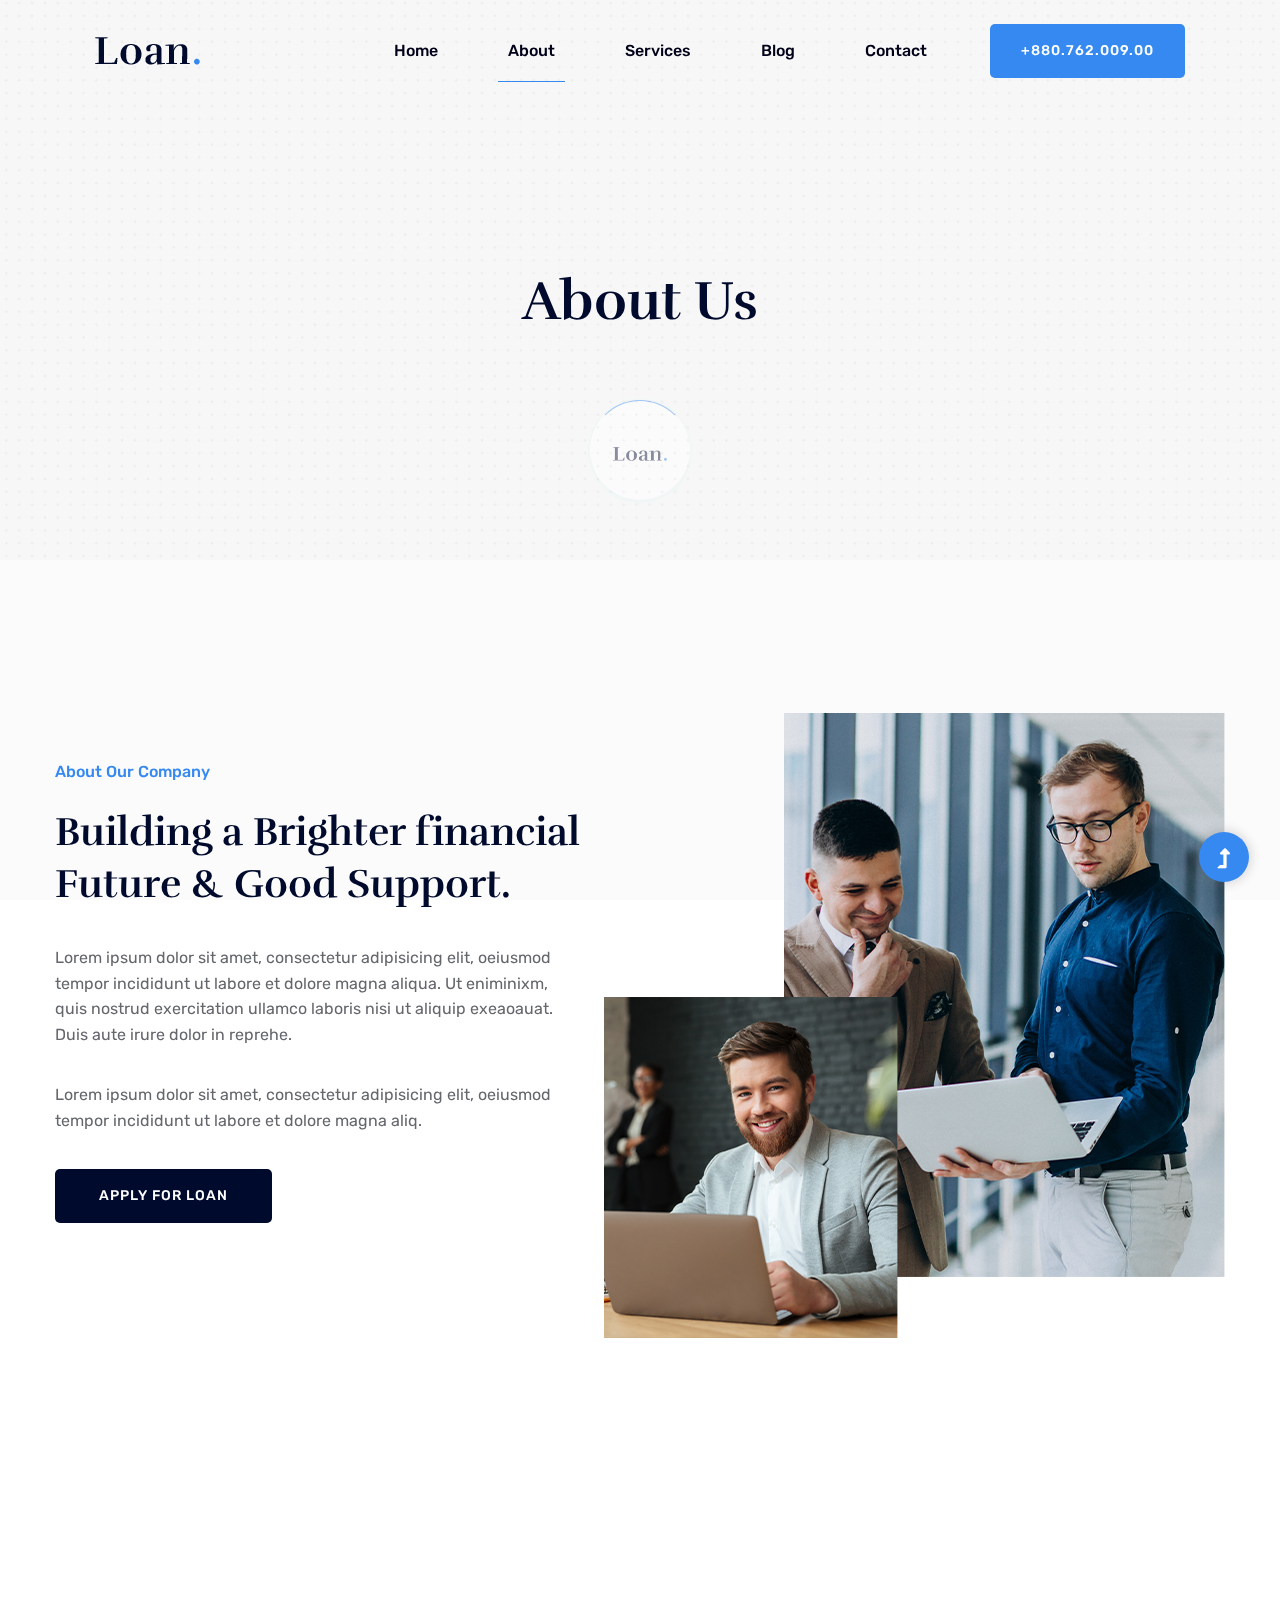
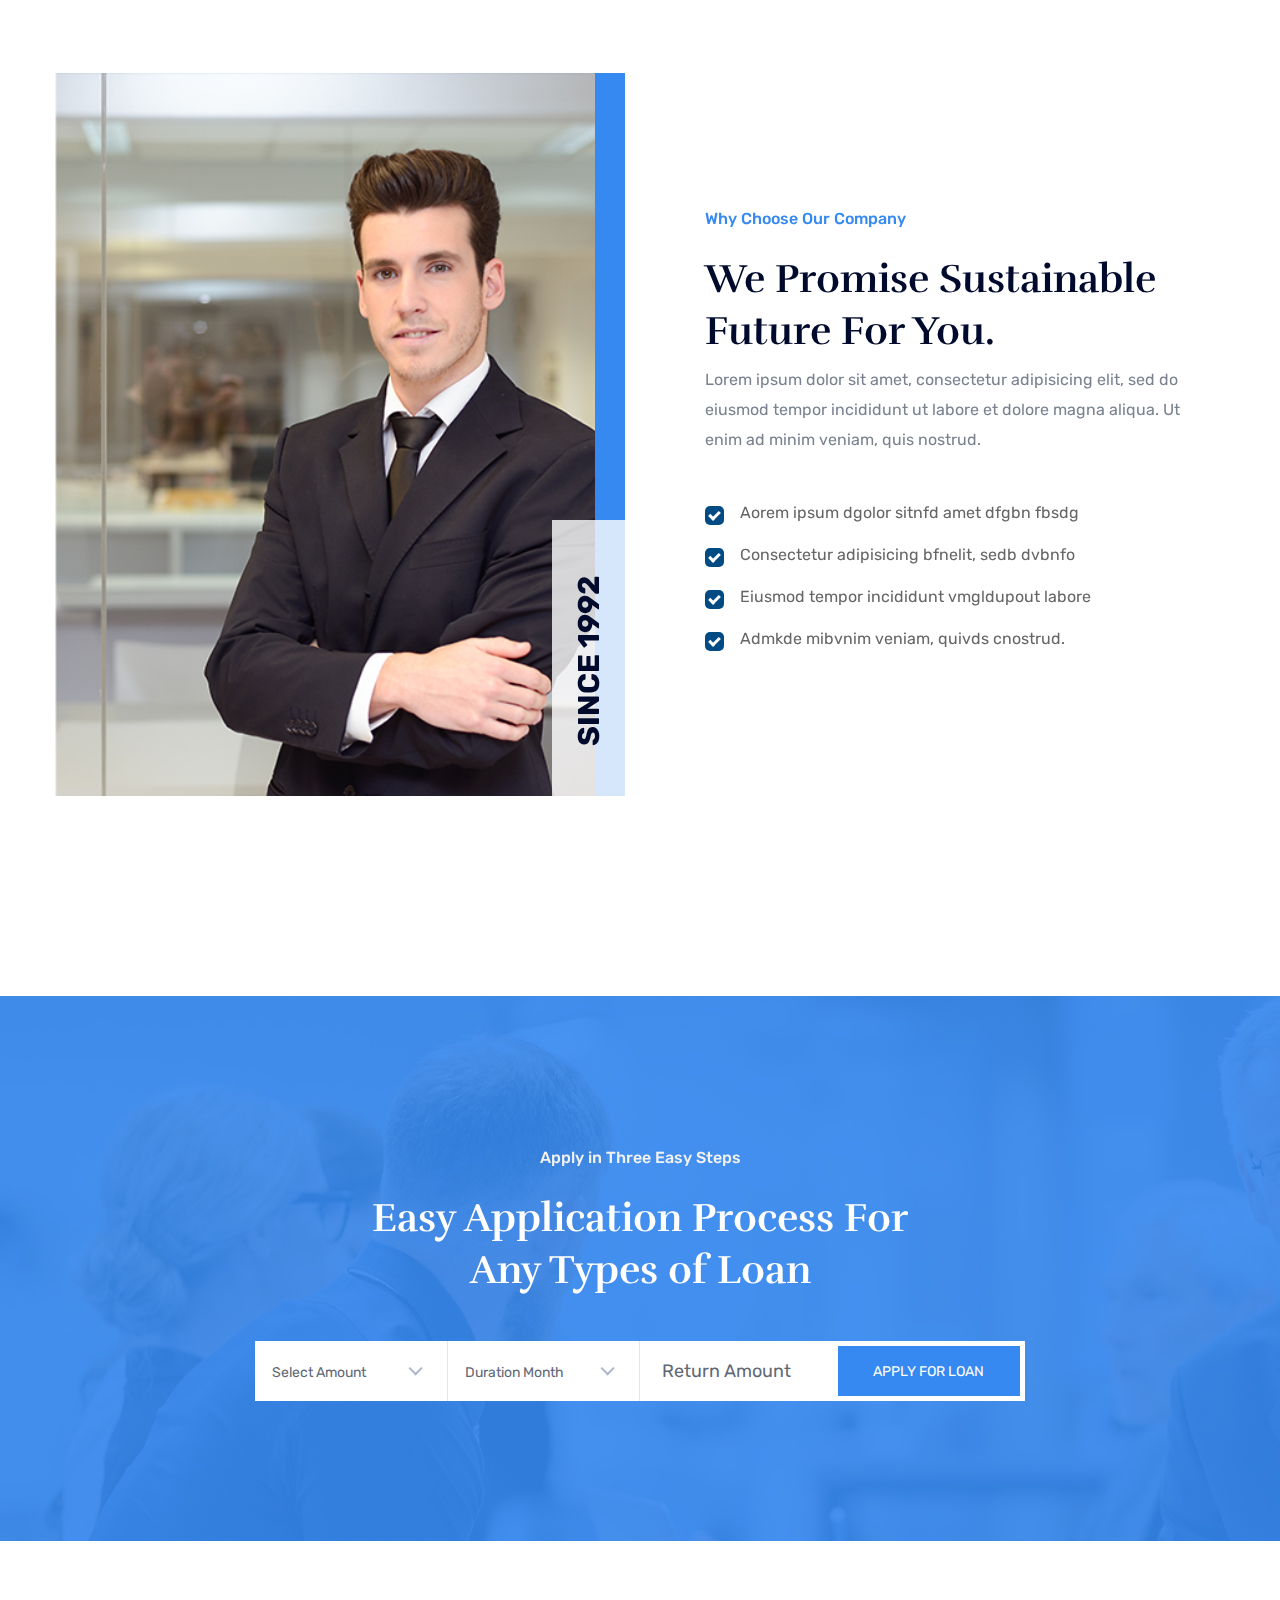
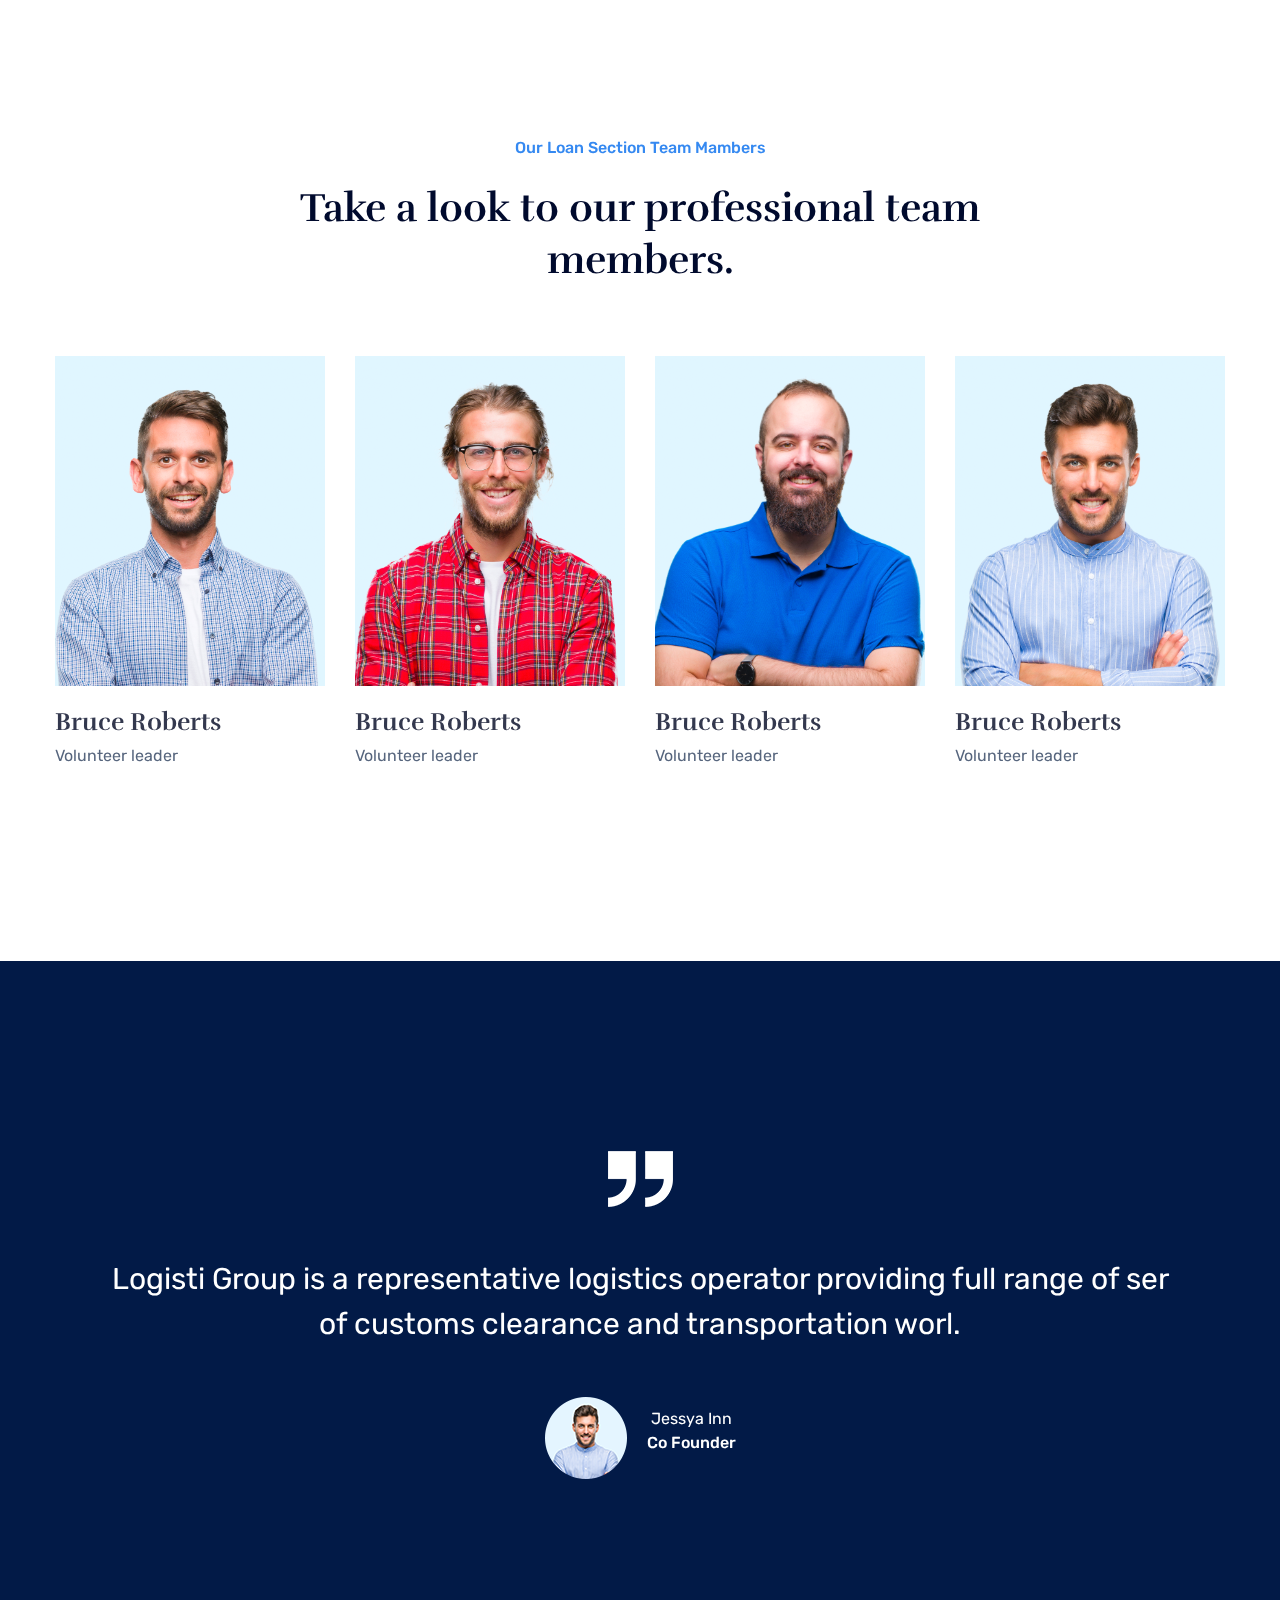
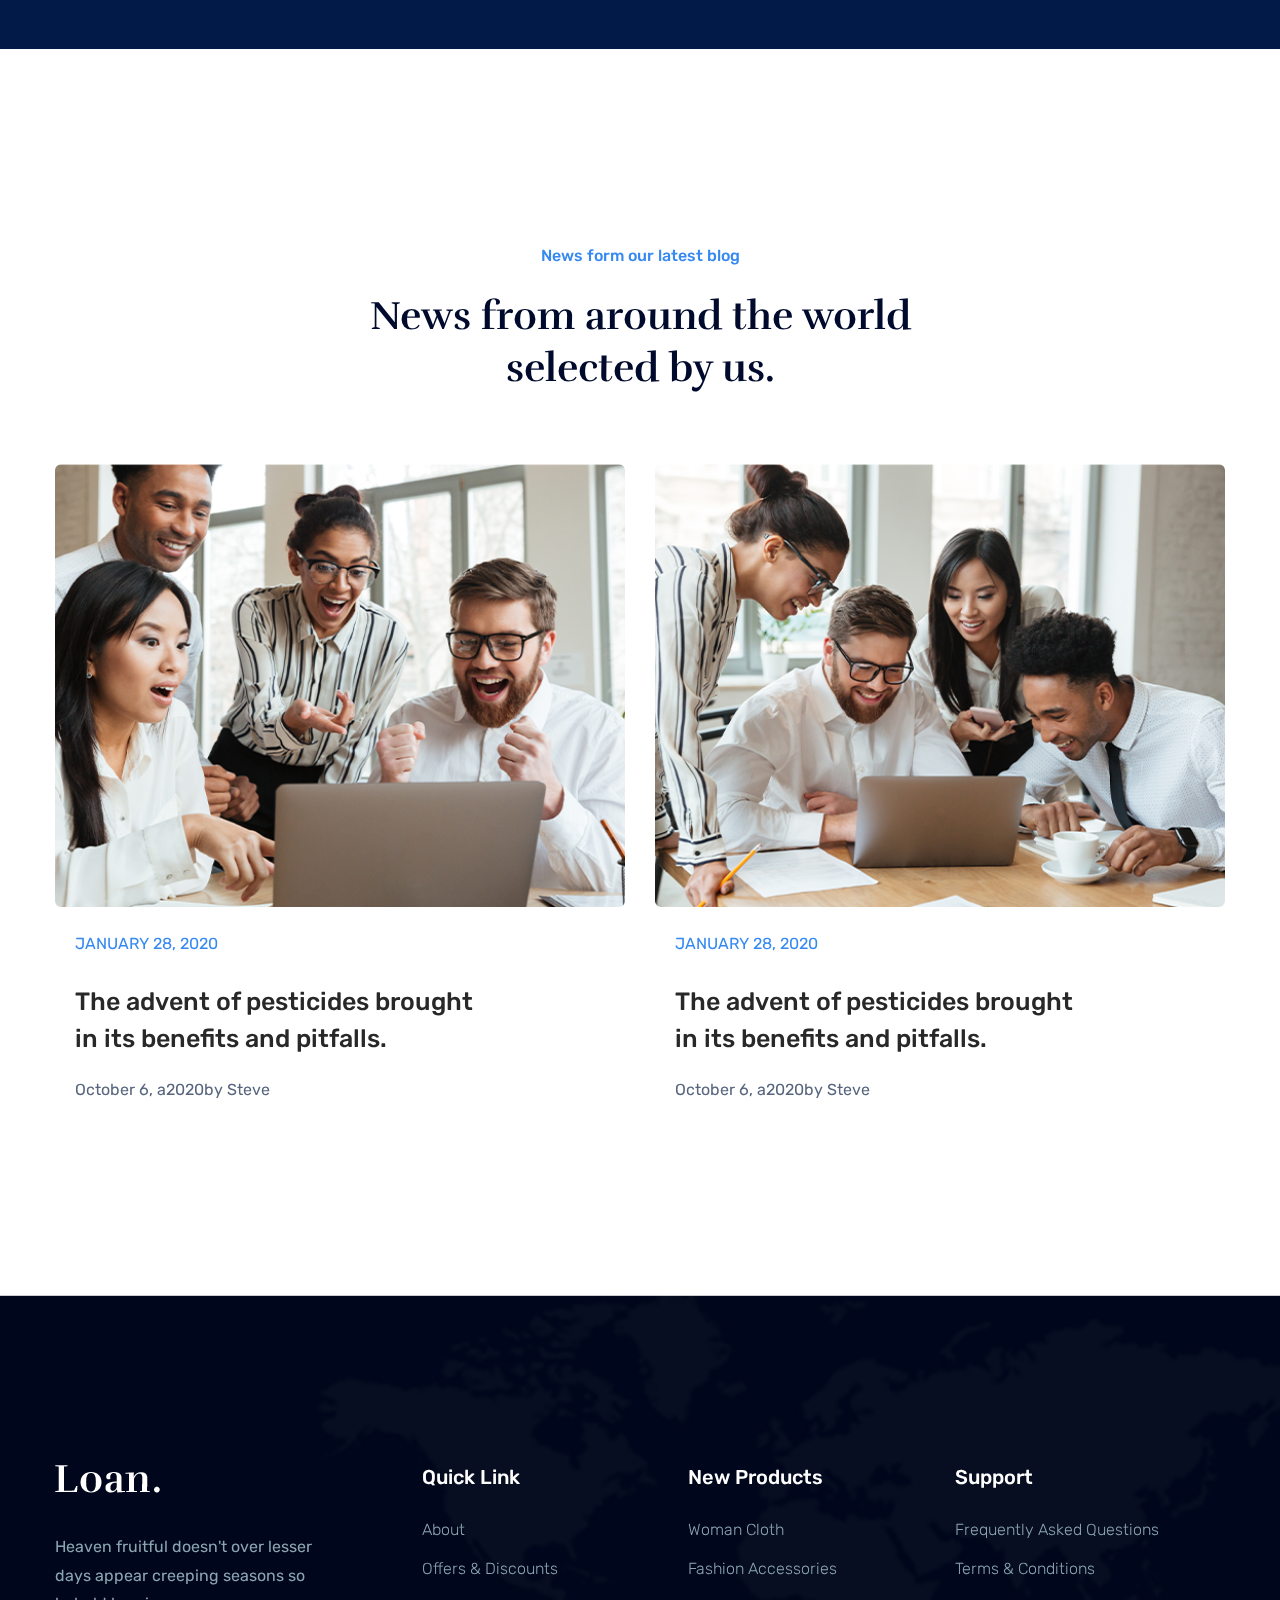
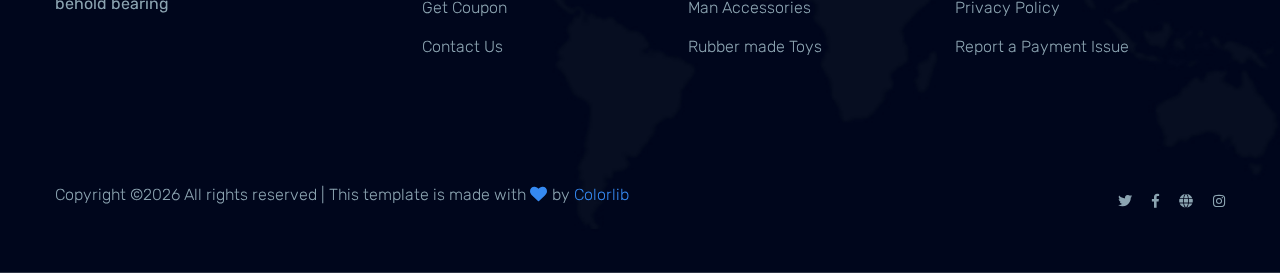
==== about.html @ 769e42bc "home page" ====
<!doctype html>
<html class="no-js" lang="zxx">
    
<!-- Mirrored from themewagon.github.io/loan/about.html by HTTrack Website Copier/3.x [XR&CO'2014], Fri, 01 Mar 2024 08:37:16 GMT -->
<!-- Added by HTTrack --><meta http-equiv="content-type" content="text/html;charset=utf-8" /><!-- /Added by HTTrack -->
<head>
        <meta charset="utf-8">
        <meta http-equiv="x-ua-compatible" content="ie=edge">
        <title>Finance HTML-5 Template </title>
        <meta name="description" content="">
        <meta name="viewport" content="width=device-width, initial-scale=1">
        <link rel="manifest" href="site.html">
		<link rel="shortcut icon" type="image/x-icon" href="assets/img/favicon.ico">

		<!-- CSS here -->
            <link rel="stylesheet" href="assets/css/bootstrap.min.css">
            <link rel="stylesheet" href="assets/css/owl.carousel.min.css">
            <link rel="stylesheet" href="assets/css/slicknav.css">
            <link rel="stylesheet" href="assets/css/flaticon.css">
            <link rel="stylesheet" href="assets/css/animate.min.css">
            <link rel="stylesheet" href="assets/css/magnific-popup.css">
            <link rel="stylesheet" href="assets/css/fontawesome-all.min.css">
            <link rel="stylesheet" href="assets/css/themify-icons.css">
            <link rel="stylesheet" href="assets/css/slick.css">
            <link rel="stylesheet" href="assets/css/nice-select.css">
            <link rel="stylesheet" href="assets/css/style.css">
   </head>

   <body>
    <!-- Preloader Start -->
    <div id="preloader-active">
        <div class="preloader d-flex align-items-center justify-content-center">
            <div class="preloader-inner position-relative">
                <div class="preloader-circle"></div>
                <div class="preloader-img pere-text">
                    <img src="assets/img/logo/logo.png" alt="">
                </div>
            </div>
        </div>
    </div>
    <!-- Preloader Start -->
    <!-- Header Start -->
    <div class="header-area header-transparent">
            <div class="main-header  header-sticky">
                <div class="container-fluid">
                    <div class="row align-items-center">
                        <!-- Logo -->
                        <div class="col-xl-2 col-lg-2 col-md-1">
                            <div class="logo">
                                <a href="index.html"><img src="assets/img/logo/logo.png" alt=""></a>
                            </div>
                        </div>
                        <div class="col-xl-10 col-lg-10 col-md-10">
                        <div class="menu-main d-flex align-items-center justify-content-end">
                            <!-- Main-menu -->
                            <div class="main-menu f-right d-none d-lg-block">
                                <nav> 
                                    <ul id="navigation">  
                                        <li><a href="index.html">Home</a></li>
                                        <li class="active"><a href="about.html">About</a></li>
                                        <li><a href="services.html">Services</a></li>
                                        <li><a href="blog.html">Blog</a>
                                            <ul class="submenu">
                                                <li><a href="blog.html">Blog</a></li>
                                                <li><a href="blog_details.html">Blog Details</a></li>
                                                <li><a href="elements.html">Element</a></li>
                                                <li><a href="apply.html">Apply Now</a></li>
                                            </ul>
                                        </li>
                                        <li><a href="contact.html">Contact</a></li>
                                    </ul>
                                </nav>
                            </div>
                            <div class="header-right-btn f-right d-none d-lg-block">
                                <a href="#" class="btn header-btn">+880.762.009.00 </a>
                            </div>
                        </div>
                        </div>   
                        <!-- Mobile Menu -->
                        <div class="col-12">
                            <div class="mobile_menu d-block d-lg-none"></div>
                        </div>
                    </div>
                </div>
            </div>
    </div>
    <!-- Header End -->
    <main>

        <!-- Hero Start-->
        <div class="hero-area2  slider-height2 hero-overly2 d-flex align-items-center ">
            <div class="container">
                <div class="row">
                    <div class="col-xl-12">
                        <div class="hero-cap text-center pt-50">
                            <h2>About us</h2>
                        </div>
                    </div>
                </div>
            </div>
        </div>
        <!--Hero End -->
        <!-- About Law Start-->
        <div class="about-low-area section-padding2">
            <div class="container">
                <div class="row">
                    <div class="col-lg-6 col-md-12">
                        <div class="about-caption mb-50">
                            <!-- Section Tittle -->
                            <div class="section-tittle mb-35">
                                <span>About Our Company</span>
                                <h2>Building a Brighter financial Future & Good Support.</h2>
                            </div>
                            <p>Lorem ipsum dolor sit amet, consectetur adipisicing elit, oeiusmod tempor incididunt ut labore et dolore magna aliqua. Ut eniminixm, quis nostrud exercitation ullamco laboris nisi ut aliquip exeaoauat. Duis aute irure dolor in reprehe.</p>
                            <p>Lorem ipsum dolor sit amet, consectetur adipisicing elit, oeiusmod tempor incididunt ut labore et dolore magna aliq.</p>
                            <a href="apply.html" class="btn">Apply for Loan</a>
                        </div>
                    </div>
                    <div class="col-lg-6 col-md-12">
                        <!-- about-img -->
                        <div class="about-img ">
                            <div class="about-font-img d-none d-lg-block">
                                <img src="assets/img/gallery/about2.png" alt="">
                            </div>
                            <div class="about-back-img ">
                                <img src="assets/img/gallery/about1.png" alt="">
                            </div>
                        </div>
                    </div>
                </div>
            </div>
        </div>
        <!-- About Law End-->
        <!-- Support Company Start-->
        <div class="support-company-area section-padding3 fix">
            <div class="container">
                <div class="row align-items-center">
                    <div class="col-xl-6 col-lg-6">
                        <div class="support-location-img mb-50">
                            <img src="assets/img/gallery/single2.jpg" alt="">
                            <div class="support-img-cap">
                                <span>Since 1992</span>
                            </div>
                        </div>
                    </div>
                    <div class="col-xl-6 col-lg-6">
                        <div class="right-caption">
                            <!-- Section Tittle -->
                            <div class="section-tittle">
                                <span>Why Choose Our Company</span>
                                <h2>We Promise Sustainable  Future For You.</h2>
                            </div>
                            <div class="support-caption">
                                <p>Lorem ipsum dolor sit amet, consectetur adipisicing elit, sed do eiusmod tempor incididunt ut labore et dolore magna aliqua. Ut enim ad minim veniam, quis nostrud.</p>
                                <div class="select-suport-items">
                                    <label class="single-items">Aorem ipsum dgolor sitnfd amet dfgbn fbsdg
                                        <input type="checkbox" checked="checked active">
                                        <span class="checkmark"></span>
                                    </label>
                                    <label class="single-items">Consectetur adipisicing bfnelit, sedb dvbnfo
                                        <input type="checkbox" checked="checked active">
                                        <span class="checkmark"></span>
                                    </label>
                                    <label class="single-items">Eiusmod tempor incididunt vmgldupout labore
                                        <input type="checkbox" checked="checked active">
                                        <span class="checkmark"></span>
                                    </label>
                                    <label class="single-items">Admkde mibvnim veniam, quivds cnostrud.
                                        <input type="checkbox" checked="checked active">
                                        <span class="checkmark"></span>
                                    </label>
                                </div>
                            </div>
                        </div>
                    </div>
                </div>
            </div>
        </div>
        <!-- Support Company End-->
        <!-- Application Area Start -->
        <div class="application-area pt-150 pb-140" data-background="assets/img/gallery/section_bg03.jpg">
            <div class="container">
                <div class="row justify-content-center">
                    <div class="col-lg-6 col-md-10">
                        <!-- Section Tittle -->
                        <div class="section-tittle section-tittle2 text-center mb-45">
                            <span>Apply in Three Easy Steps</span>
                            <h2>Easy Application Process For Any Types of Loan</h2>
                        </div>
                    </div>
                </div>
                <div class="row justify-content-center">
                    <div class="col-lg-9 col-xl-8">
                        <!--Hero form -->
                        <form action="#" class="search-box">
                            <div class="select-form">
                                <div class="select-itms">
                                    <select name="select" id="select1">
                                        <option value="">Select Amount</option>
                                        <option value="">$120</option>
                                        <option value="">$700</option>
                                        <option value="">$750</option>
                                        <option value="">$250</option>
                                    </select>
                                </div>
                            </div>
                            <div class="select-form">
                                <div class="select-itms">
                                    <select name="select" id="select1">
                                        <option value="">Duration Month</option>
                                        <option value="">7 Days</option>
                                        <option value="">10 Days</option>
                                        <option value="">14 Days Days</option>
                                        <option value="">20 Days</option>
                                    </select>
                                </div>
                            </div>
                            <div class="input-form">
                                <input type="text" placeholder="Return Amount">
                            </div>
                            <div class="search-form">
                                <a href="apply.html">Apply for Loan</a>
                            </div>	
                        </form>	
                    </div>
                </div>
            </div>
        </div>
        <!-- Application Area End -->
        <!--Team Ara Start -->
        <div class="team-area section-padding30">
            <div class="container">
                <div class="row justify-content-center">
                    <div class="cl-xl-7 col-lg-8 col-md-10">
                        <!-- Section Tittle -->
                        <div class="section-tittle text-center mb-70">
                            <span>Our Loan Section Team Mambers</span>
                            <h2>Take a look to our professional team members.</h2>
                        </div> 
                    </div>
                </div>
                <div class="row">
                    <div class="col-lg-3 col-md-4 col-sm-6">
                        <div class="single-team mb-30">
                            <div class="team-img">
                                <img src="assets/img/gallery/home_blog1.png" alt="">
                                <!-- Blog Social -->
                                <div class="team-social">
                                    <li><a href="#"><i class="fab fa-facebook-f"></i></a></li>
                                    <li><a href="#"><i class="fab fa-twitter"></i></a></li>
                                    <li><a href="#"><i class="fas fa-globe"></i></a></li>
                                </div>
                            </div>
                            <div class="team-caption">
                                <h3><a href="#">Bruce Roberts</a></h3>
                                <p>Volunteer leader</p>
                            </div>
                        </div>
                    </div>
                    <div class="col-lg-3 col-md-4 col-sm-6">
                        <div class="single-team mb-30">
                            <div class="team-img">
                                <img src="assets/img/gallery/home_blog2.png" alt="">
                                <!-- Blog Social -->
                                <div class="team-social">
                                    <li><a href="#"><i class="fab fa-facebook-f"></i></a></li>
                                    <li><a href="#"><i class="fab fa-twitter"></i></a></li>
                                    <li><a href="#"><i class="fas fa-globe"></i></a></li>
                                </div>
                            </div>
                            <div class="team-caption">
                                <h3><a href="#">Bruce Roberts</a></h3>
                                <p>Volunteer leader</p>
                            </div>
                        </div>
                    </div>
                    <div class="col-lg-3 col-md-4 col-sm-6">
                        <div class="single-team mb-30">
                            <div class="team-img">
                                <img src="assets/img/gallery/home_blog3.png" alt="">
                                <!-- Blog Social -->
                                <div class="team-social">
                                    <li><a href="#"><i class="fab fa-facebook-f"></i></a></li>
                                    <li><a href="#"><i class="fab fa-twitter"></i></a></li>
                                    <li><a href="#"><i class="fas fa-globe"></i></a></li>
                                </div>
                            </div>
                            <div class="team-caption">
                                <h3><a href="#">Bruce Roberts</a></h3>
                                <p>Volunteer leader</p>
                            </div>
                        </div>
                    </div>
                    <div class="col-lg-3 col-md-4 col-sm-6">
                        <div class="single-team mb-30">
                            <div class="team-img">
                                <img src="assets/img/gallery/home_blog4.png" alt="">
                                <!-- Blog Social -->
                                <div class="team-social">
                                    <li><a href="#"><i class="fab fa-facebook-f"></i></a></li>
                                    <li><a href="#"><i class="fab fa-twitter"></i></a></li>
                                    <li><a href="#"><i class="fas fa-globe"></i></a></li>
                                </div>
                            </div>
                            <div class="team-caption">
                                <h3><a href="#">Bruce Roberts</a></h3>
                                <p>Volunteer leader</p>
                            </div>
                        </div>
                    </div>
                </div>
            </div>
        </div>
        <!-- Team Ara End -->
        <!-- Testimonial Start -->
        <div class="testimonial-area t-bg testimonial-padding">
            <div class="container ">
               <div class="row d-flex justify-content-center">
                    <div class="col-xl-11 col-lg-11 col-md-9">
                        <div class="h1-testimonial-active">
                            <!-- Single Testimonial -->
                            <div class="single-testimonial text-center">
                                 <!-- Testimonial Content -->
                                <div class="testimonial-caption ">
                                    <div class="testimonial-top-cap">
                                        <img src="assets/img/gallery/testimonial.png" alt="">
                                        <p>Logisti Group is a representative logistics operator providing full range of ser
                                            of customs clearance and transportation worl.</p>
                                    </div>
                                    <!-- founder -->
                                    <div class="testimonial-founder d-flex align-items-center justify-content-center">
                                        <div class="founder-img">
                                            <img src="assets/img/testmonial/Homepage_testi.png" alt="">
                                        </div>
                                       <div class="founder-text">
                                            <span>Jessya Inn</span>
                                            <p>Co Founder</p>
                                       </div>
                                    </div>
                                </div>
                            </div>
                            <!-- Single Testimonial -->
                            <div class="single-testimonial text-center">
                                 <!-- Testimonial Content -->
                                <div class="testimonial-caption ">
                                    <div class="testimonial-top-cap">
                                        <img src="assets/img/gallery/testimonial.png" alt="">
                                        <p>Logisti Group is a representative logistics operator providing full range of ser
                                            of customs clearance and transportation worl.</p>
                                    </div>
                                    <!-- founder -->
                                    <div class="testimonial-founder d-flex align-items-center justify-content-center">
                                        <div class="founder-img">
                                            <img src="assets/img/testmonial/Homepage_testi.png" alt="">
                                        </div>
                                       <div class="founder-text">
                                            <span>Jessya Inn</span>
                                            <p>Co Founder</p>
                                       </div>
                                    </div>
                                </div>
                            </div>
                        </div>
                    </div>
               </div>
            </div>
        </div>
        <!-- Testimonial End -->
        <!-- Blog Ara Start -->
        <div class="home-blog-area section-padding30">
            <div class="container">
                <div class="row justify-content-center">
                    <div class="col-lg-7 col-md-10">
                        <!-- Section Tittle -->
                        <div class="section-tittle text-center mb-70">
                            <span>News form our latest blog</span>
                            <h2>News from around the world selected by us.</h2>
                        </div> 
                    </div>
                </div>
                <div class="row">
                    <div class="col-xl-6 col-lg-6 col-md-6">
                        <!-- single-david -->
                        <div class="single-blogs mb-30">
                            <div class="blog-images">
                                <img src="assets/img/gallery/blog1.png" alt="">
                            </div>
                            <div class="blog-captions">
                                <span>January 28, 2020</span>
                                <h2><a href="blog_details.html">The advent of pesticides brought 
                                    in its benefits and pitfalls.</a></h2>
                                <p>October 6, a2020by Steve</p>
                            </div>
                        </div>
                    </div>
                    <div class="col-xl-6 col-lg-6 col-md-6">
                        <!-- single-david -->
                        <div class="single-blogs mb-30">
                            <div class="blog-images">
                                <img src="assets/img/gallery/blog2.png" alt="">
                            </div>
                            <div class="blog-captions">
                                <span>January 28, 2020</span>
                                <h2><a href="blog_details.html">The advent of pesticides brought 
                                    in its benefits and pitfalls.</a></h2>
                                <p>October 6, a2020by Steve</p>
                            </div>
                        </div>
                    </div>
                </div>
            </div>
        </div>
        <!-- Blog Ara End -->

    </main>
    <footer>
        <!-- Footer Start-->
        <div class="footer-area">
            <div class="container">
               <div class="footer-top footer-padding">
                    <div class="row justify-content-between">
                        <div class="col-xl-3 col-lg-4 col-md-4 col-sm-6">
                            <div class="single-footer-caption mb-50">
                                <div class="single-footer-caption mb-30">
                                    <!-- logo -->
                                    <div class="footer-logo">
                                        <a href="index.html"><img src="assets/img/logo/logo2_footer.png" alt=""></a>
                                    </div>
                                    <div class="footer-pera">
                                        <p>Heaven fruitful doesn't over lesser days appear creeping seasons so behold bearing</p>
                                   </div>
                                </div>
                            </div>
                        </div>
                        <div class="col-xl-2 col-lg-2 col-md-4 col-sm-6">
                            <div class="single-footer-caption mb-50">
                                <div class="footer-tittle">
                                    <h4>Quick Link</h4>
                                    <ul>
                                        <li><a href="#">About</a></li>
                                        <li><a href="#">Offers & Discounts</a></li>
                                        <li><a href="#">Get Coupon</a></li>
                                        <li><a href="#"> Contact Us</a></li>
                                    </ul>
                                </div>
                            </div>
                        </div>
                        <div class="col-xl-2 col-lg-3 col-md-4 col-sm-6">
                            <div class="single-footer-caption mb-50">
                                <div class="footer-tittle">
                                    <h4>New Products</h4>
                                    <ul>
                                        <li><a href="#">Woman Cloth</a></li>
                                        <li><a href="#">Fashion Accessories</a></li>
                                        <li><a href="#">Man Accessories</a></li>
                                        <li><a href="#">Rubber made Toys</a></li>     
                                    </ul>
                                </div>
                            </div>
                        </div>
                        <div class="col-xl-3 col-lg-3 col-md-4 col-sm-6">
                            <div class="single-footer-caption mb-50">
                                <div class="footer-tittle">
                                    <h4>Support</h4>
                                    <ul>
                                        <li><a href="#">Frequently Asked Questions</a></li>
                                        <li><a href="#">Terms & Conditions</a></li>
                                        <li><a href="#"> Privacy Policy</a></li>
                                        <li><a href="#">Report a Payment Issue</a></li>     
                                    </ul>
                                </div>
                            </div>
                        </div>
                    </div>
               </div>
                <div class="footer-bottom">
                    <div class="row d-flex justify-content-between align-items-center">
                        <div class="col-xl-9 col-lg-8">
                            <div class="footer-copy-right">
                                <p><!-- Link back to Colorlib can't be removed. Template is licensed under CC BY 3.0. -->
  Copyright &copy;<script>document.write(new Date().getFullYear());</script> All rights reserved | This template is made with <i class="fa fa-heart" aria-hidden="true"></i> by <a href="https://colorlib.com/" target="_blank">Colorlib</a>
  <!-- Link back to Colorlib can't be removed. Template is licensed under CC BY 3.0. --></p>
                            </div>
                        </div>
                        <div class="col-xl-3 col-lg-4">
                            <!-- Footer Social -->
                            <div class="footer-social f-right">
                                <a href="#"><i class="fab fa-twitter"></i></a>
                                <a href="#"><i class="fab fa-facebook-f"></i></a>
                                <a href="#"><i class="fas fa-globe"></i></a>
                                <a href="#"><i class="fab fa-instagram"></i></a>
                            </div>
                        </div>
                    </div>
               </div>
            </div>
        </div>
        <!-- Footer End-->
    </footer>
    <!-- Scroll Up -->
    <div id="back-top" >
        <a title="Go to Top" href="#"> <i class="fas fa-level-up-alt"></i></a>
    </div>


    <!-- JS here -->
		<!-- All JS Custom Plugins Link Here here -->
        <script src="assets/js/vendor/modernizr-3.5.0.min.js"></script>
		<!-- Jquery, Popper, Bootstrap -->
		<script src="assets/js/vendor/jquery-1.12.4.min.js"></script>
        <script src="assets/js/popper.min.js"></script>
        <script src="assets/js/bootstrap.min.js"></script>
	    <!-- Jquery Mobile Menu -->
        <script src="assets/js/jquery.slicknav.min.js"></script>

		<!-- Jquery Slick , Owl-Carousel Plugins -->
        <script src="assets/js/owl.carousel.min.js"></script>
        <script src="assets/js/slick.min.js"></script>
		<!-- One Page, Animated-HeadLin -->
        <script src="assets/js/wow.min.js"></script>
		<script src="assets/js/animated.headline.js"></script>
        <script src="assets/js/jquery.magnific-popup.js"></script>

		<!-- Nice-select, sticky -->
        <script src="assets/js/jquery.nice-select.min.js"></script>
		<script src="assets/js/jquery.sticky.js"></script>
        
        <!-- contact js -->
        <script src="assets/js/contact.js"></script>
        <script src="assets/js/jquery.form.js"></script>
        <script src="assets/js/jquery.validate.min.js"></script>
        <script src="assets/js/mail-script.js"></script>
        <script src="assets/js/jquery.ajaxchimp.min.js"></script>
        
		<!-- Jquery Plugins, main Jquery -->	
        <script src="assets/js/plugins.js"></script>
        <script src="assets/js/main.js"></script>
        
    </body>

<!-- Mirrored from themewagon.github.io/loan/about.html by HTTrack Website Copier/3.x [XR&CO'2014], Fri, 01 Mar 2024 08:37:16 GMT -->
</html>
---- assets/css/flaticon.css ----
/*
  	Flaticon icon font: Flaticon
  	Creation date: 28/03/2020 11:06
  	*/

@font-face {
  font-family: "Flaticon";
  src: url("../fonts/Flaticon.eot");
  src: url("../fonts/Flaticond41d.eot?#iefix") format("embedded-opentype"),
       url("../fonts/Flaticon.woff2") format("woff2"),
       url("../fonts/Flaticon.woff") format("woff"),
       url("../fonts/Flaticon.ttf") format("truetype"),
       url("../fonts/Flaticon.svg#Flaticon") format("svg");
  font-weight: normal;
  font-style: normal;
}

@media screen and (-webkit-min-device-pixel-ratio:0) {
  @font-face {
    font-family: "Flaticon";
    src: url("../fonts/Flaticon.svg#Flaticon") format("svg");
  }
}

[class^="flaticon-"]:before, [class*=" flaticon-"]:before,
[class^="flaticon-"]:after, [class*=" flaticon-"]:after {   
  font-family: Flaticon;
font-style: normal;
}

.flaticon-like:before { content: "\f100"; }
.flaticon-clock:before { content: "\f101"; }
.flaticon-money:before { content: "\f102"; }
.flaticon-work:before { content: "\f103"; }
.flaticon-loan:before { content: "\f104"; }
.flaticon-loan-1:before { content: "\f105"; }
---- assets/css/themify-icons.css ----
@font-face {
	font-family: 'themify';
	src:url('../fonts/themify9f24.eot?-fvbane');


	src:url('../fonts/themifyd41d.eot?#iefix-fvbane') format('embedded-opentype'),
		url('../fonts/themify9f24.woff?-fvbane') format('woff'),
		url('../fonts/themify9f24.ttf?-fvbane') format('truetype'),
		url('../fonts/themify9f24.svg?-fvbane#themify') format('svg');
	font-weight: normal;
	font-style: normal;
}

[class^="ti-"], [class*=" ti-"] {
	font-family: 'themify';
	speak: none;
	font-style: normal;
	font-weight: normal;
	font-variant: normal;
	text-transform: none;
	line-height: 1;

	/* Better Font Rendering =========== */
	-webkit-font-smoothing: antialiased;
	-moz-osx-font-smoothing: grayscale;
}

.ti-wand:before {
	content: "\e600";
}
.ti-volume:before {
	content: "\e601";
}
.ti-user:before {
	content: "\e602";
}
.ti-unlock:before {
	content: "\e603";
}
.ti-unlink:before {
	content: "\e604";
}
.ti-trash:before {
	content: "\e605";
}
.ti-thought:before {
	content: "\e606";
}
.ti-target:before {
	content: "\e607";
}
.ti-tag:before {
	content: "\e608";
}
.ti-tablet:before {
	content: "\e609";
}
.ti-star:before {
	content: "\e60a";
}
.ti-spray:before {
	content: "\e60b";
}
.ti-signal:before {
	content: "\e60c";
}
.ti-shopping-cart:before {
	content: "\e60d";
}
.ti-shopping-cart-full:before {
	content: "\e60e";
}
.ti-settings:before {
	content: "\e60f";
}
.ti-search:before {
	content: "\e610";
}
.ti-zoom-in:before {
	content: "\e611";
}
.ti-zoom-out:before {
	content: "\e612";
}
.ti-cut:before {
	content: "\e613";
}
.ti-ruler:before {
	content: "\e614";
}
.ti-ruler-pencil:before {
	content: "\e615";
}
.ti-ruler-alt:before {
	content: "\e616";
}
.ti-bookmark:before {
	content: "\e617";
}
.ti-bookmark-alt:before {
	content: "\e618";
}
.ti-reload:before {
	content: "\e619";
}
.ti-plus:before {
	content: "\e61a";
}
.ti-pin:before {
	content: "\e61b";
}
.ti-pencil:before {
	content: "\e61c";
}
.ti-pencil-alt:before {
	content: "\e61d";
}
.ti-paint-roller:before {
	content: "\e61e";
}
.ti-paint-bucket:before {
	content: "\e61f";
}
.ti-na:before {
	content: "\e620";
}
.ti-mobile:before {
	content: "\e621";
}
.ti-minus:before {
	content: "\e622";
}
.ti-medall:before {
	content: "\e623";
}
.ti-medall-alt:before {
	content: "\e624";
}
.ti-marker:before {
	content: "\e625";
}
.ti-marker-alt:before {
	content: "\e626";
}
.ti-arrow-up:before {
	content: "\e627";
}
.ti-arrow-right:before {
	content: "\e628";
}
.ti-arrow-left:before {
	content: "\e629";
}
.ti-arrow-down:before {
	content: "\e62a";
}
.ti-lock:before {
	content: "\e62b";
}
.ti-location-arrow:before {
	content: "\e62c";
}
.ti-link:before {
	content: "\e62d";
}
.ti-layout:before {
	content: "\e62e";
}
.ti-layers:before {
	content: "\e62f";
}
.ti-layers-alt:before {
	content: "\e630";
}
.ti-key:before {
	content: "\e631";
}
.ti-import:before {
	content: "\e632";
}
.ti-image:before {
	content: "\e633";
}
.ti-heart:before {
	content: "\e634";
}
.ti-heart-broken:before {
	content: "\e635";
}
.ti-hand-stop:before {
	content: "\e636";
}
.ti-hand-open:before {
	content: "\e637";
}
.ti-hand-drag:before {
	content: "\e638";
}
.ti-folder:before {
	content: "\e639";
}
.ti-flag:before {
	content: "\e63a";
}
.ti-flag-alt:before {
	content: "\e63b";
}
.ti-flag-alt-2:before {
	content: "\e63c";
}
.ti-eye:before {
	content: "\e63d";
}
.ti-export:before {
	content: "\e63e";
}
.ti-exchange-vertical:before {
	content: "\e63f";
}
.ti-desktop:before {
	content: "\e640";
}
.ti-cup:before {
	content: "\e641";
}
.ti-crown:before {
	content: "\e642";
}
.ti-comments:before {
	content: "\e643";
}
.ti-comment:before {
	content: "\e644";
}
.ti-comment-alt:before {
	content: "\e645";
}
.ti-close:before {
	content: "\e646";
}
.ti-clip:before {
	content: "\e647";
}
.ti-angle-up:before {
	content: "\e648";
}
.ti-angle-right:before {
	content: "\e649";
}
.ti-angle-left:before {
	content: "\e64a";
}
.ti-angle-down:before {
	content: "\e64b";
}
.ti-check:before {
	content: "\e64c";
}
.ti-check-box:before {
	content: "\e64d";
}
.ti-camera:before {
	content: "\e64e";
}
.ti-announcement:before {
	content: "\e64f";
}
.ti-brush:before {
	content: "\e650";
}
.ti-briefcase:before {
	content: "\e651";
}
.ti-bolt:before {
	content: "\e652";
}
.ti-bolt-alt:before {
	content: "\e653";
}
.ti-blackboard:before {
	content: "\e654";
}
.ti-bag:before {
	content: "\e655";
}
.ti-move:before {
	content: "\e656";
}
.ti-arrows-vertical:before {
	content: "\e657";
}
.ti-arrows-horizontal:before {
	content: "\e658";
}
.ti-fullscreen:before {
	content: "\e659";
}
.ti-arrow-top-right:before {
	content: "\e65a";
}
.ti-arrow-top-left:before {
	content: "\e65b";
}
.ti-arrow-circle-up:before {
	content: "\e65c";
}
.ti-arrow-circle-right:before {
	content: "\e65d";
}
.ti-arrow-circle-left:before {
	content: "\e65e";
}
.ti-arrow-circle-down:before {
	content: "\e65f";
}
.ti-angle-double-up:before {
	content: "\e660";
}
.ti-angle-double-right:before {
	content: "\e661";
}
.ti-angle-double-left:before {
	content: "\e662";
}
.ti-angle-double-down:before {
	content: "\e663";
}
.ti-zip:before {
	content: "\e664";
}
.ti-world:before {
	content: "\e665";
}
.ti-wheelchair:before {
	content: "\e666";
}
.ti-view-list:before {
	content: "\e667";
}
.ti-view-list-alt:before {
	content: "\e668";
}
.ti-view-grid:before {
	content: "\e669";
}
.ti-uppercase:before {
	content: "\e66a";
}
.ti-upload:before {
	content: "\e66b";
}
.ti-underline:before {
	content: "\e66c";
}
.ti-truck:before {
	content: "\e66d";
}
.ti-timer:before {
	content: "\e66e";
}
.ti-ticket:before {
	content: "\e66f";
}
.ti-thumb-up:before {
	content: "\e670";
}
.ti-thumb-down:before {
	content: "\e671";
}
.ti-text:before {
	content: "\e672";
}
.ti-stats-up:before {
	content: "\e673";
}
.ti-stats-down:before {
	content: "\e674";
}
.ti-split-v:before {
	content: "\e675";
}
.ti-split-h:before {
	content: "\e676";
}
.ti-smallcap:before {
	content: "\e677";
}
.ti-shine:before {
	content: "\e678";
}
.ti-shift-right:before {
	content: "\e679";
}
.ti-shift-left:before {
	content: "\e67a";
}
.ti-shield:before {
	content: "\e67b";
}
.ti-notepad:before {
	content: "\e67c";
}
.ti-server:before {
	content: "\e67d";
}
.ti-quote-right:before {
	content: "\e67e";
}
.ti-quote-left:before {
	content: "\e67f";
}
.ti-pulse:before {
	content: "\e680";
}
.ti-printer:before {
	content: "\e681";
}
.ti-power-off:before {
	content: "\e682";
}
.ti-plug:before {
	content: "\e683";
}
.ti-pie-chart:before {
	content: "\e684";
}
.ti-paragraph:before {
	content: "\e685";
}
.ti-panel:before {
	content: "\e686";
}
.ti-package:before {
	content: "\e687";
}
.ti-music:before {
	content: "\e688";
}
.ti-music-alt:before {
	content: "\e689";
}
.ti-mouse:before {
	content: "\e68a";
}
.ti-mouse-alt:before {
	content: "\e68b";
}
.ti-money:before {
	content: "\e68c";
}
.ti-microphone:before {
	content: "\e68d";
}
.ti-menu:before {
	content: "\e68e";
}
.ti-menu-alt:before {
	content: "\e68f";
}
.ti-map:before {
	content: "\e690";
}
.ti-map-alt:before {
	content: "\e691";
}
.ti-loop:before {
	content: "\e692";
}
.ti-location-pin:before {
	content: "\e693";
}
.ti-list:before {
	content: "\e694";
}
.ti-light-bulb:before {
	content: "\e695";
}
.ti-Italic:before {
	content: "\e696";
}
.ti-info:before {
	content: "\e697";
}
.ti-infinite:before {
	content: "\e698";
}
.ti-id-badge:before {
	content: "\e699";
}
.ti-hummer:before {
	content: "\e69a";
}
.ti-home:before {
	content: "\e69b";
}
.ti-help:before {
	content: "\e69c";
}
.ti-headphone:before {
	content: "\e69d";
}
.ti-harddrives:before {
	content: "\e69e";
}
.ti-harddrive:before {
	content: "\e69f";
}
.ti-gift:before {
	content: "\e6a0";
}
.ti-game:before {
	content: "\e6a1";
}
.ti-filter:before {
	content: "\e6a2";
}
.ti-files:before {
	content: "\e6a3";
}
.ti-file:before {
	content: "\e6a4";
}
.ti-eraser:before {
	content: "\e6a5";
}
.ti-envelope:before {
	content: "\e6a6";
}
.ti-download:before {
	content: "\e6a7";
}
.ti-direction:before {
	content: "\e6a8";
}
.ti-direction-alt:before {
	content: "\e6a9";
}
.ti-dashboard:before {
	content: "\e6aa";
}
.ti-control-stop:before {
	content: "\e6ab";
}
.ti-control-shuffle:before {
	content: "\e6ac";
}
.ti-control-play:before {
	content: "\e6ad";
}
.ti-control-pause:before {
	content: "\e6ae";
}
.ti-control-forward:before {
	content: "\e6af";
}
.ti-control-backward:before {
	content: "\e6b0";
}
.ti-cloud:before {
	content: "\e6b1";
}
.ti-cloud-up:before {
	content: "\e6b2";
}
.ti-cloud-down:before {
	content: "\e6b3";
}
.ti-clipboard:before {
	content: "\e6b4";
}
.ti-car:before {
	content: "\e6b5";
}
.ti-calendar:before {
	content: "\e6b6";
}
.ti-book:before {
	content: "\e6b7";
}
.ti-bell:before {
	content: "\e6b8";
}
.ti-basketball:before {
	content: "\e6b9";
}
.ti-bar-chart:before {
	content: "\e6ba";
}
.ti-bar-chart-alt:before {
	content: "\e6bb";
}
.ti-back-right:before {
	content: "\e6bc";
}
.ti-back-left:before {
	content: "\e6bd";
}
.ti-arrows-corner:before {
	content: "\e6be";
}
.ti-archive:before {
	content: "\e6bf";
}
.ti-anchor:before {
	content: "\e6c0";
}
.ti-align-right:before {
	content: "\e6c1";
}
.ti-align-left:before {
	content: "\e6c2";
}
.ti-align-justify:before {
	content: "\e6c3";
}
.ti-align-center:before {
	content: "\e6c4";
}
.ti-alert:before {
	content: "\e6c5";
}
.ti-alarm-clock:before {
	content: "\e6c6";
}
.ti-agenda:before {
	content: "\e6c7";
}
.ti-write:before {
	content: "\e6c8";
}
.ti-window:before {
	content: "\e6c9";
}
.ti-widgetized:before {
	content: "\e6ca";
}
.ti-widget:before {
	content: "\e6cb";
}
.ti-widget-alt:before {
	content: "\e6cc";
}
.ti-wallet:before {
	content: "\e6cd";
}
.ti-video-clapper:before {
	content: "\e6ce";
}
.ti-video-camera:before {
	content: "\e6cf";
}
.ti-vector:before {
	content: "\e6d0";
}
.ti-themify-logo:before {
	content: "\e6d1";
}
.ti-themify-favicon:before {
	content: "\e6d2";
}
.ti-themify-favicon-alt:before {
	content: "\e6d3";
}
.ti-support:before {
	content: "\e6d4";
}
.ti-stamp:before {
	content: "\e6d5";
}
.ti-split-v-alt:before {
	content: "\e6d6";
}
.ti-slice:before {
	content: "\e6d7";
}
.ti-shortcode:before {
	content: "\e6d8";
}
.ti-shift-right-alt:before {
	content: "\e6d9";
}
.ti-shift-left-alt:before {
	content: "\e6da";
}
.ti-ruler-alt-2:before {
	content: "\e6db";
}
.ti-receipt:before {
	content: "\e6dc";
}
.ti-pin2:before {
	content: "\e6dd";
}
.ti-pin-alt:before {
	content: "\e6de";
}
.ti-pencil-alt2:before {
	content: "\e6df";
}
.ti-palette:before {
	content: "\e6e0";
}
.ti-more:before {
	content: "\e6e1";
}
.ti-more-alt:before {
	content: "\e6e2";
}
.ti-microphone-alt:before {
	content: "\e6e3";
}
.ti-magnet:before {
	content: "\e6e4";
}
.ti-line-double:before {
	content: "\e6e5";
}
.ti-line-dotted:before {
	content: "\e6e6";
}
.ti-line-dashed:before {
	content: "\e6e7";
}
.ti-layout-width-full:before {
	content: "\e6e8";
}
.ti-layout-width-default:before {
	content: "\e6e9";
}
.ti-layout-width-default-alt:before {
	content: "\e6ea";
}
.ti-layout-tab:before {
	content: "\e6eb";
}
.ti-layout-tab-window:before {
	content: "\e6ec";
}
.ti-layout-tab-v:before {
	content: "\e6ed";
}
.ti-layout-tab-min:before {
	content: "\e6ee";
}
.ti-layout-slider:before {
	content: "\e6ef";
}
.ti-layout-slider-alt:before {
	content: "\e6f0";
}
.ti-layout-sidebar-right:before {
	content: "\e6f1";
}
.ti-layout-sidebar-none:before {
	content: "\e6f2";
}
.ti-layout-sidebar-left:before {
	content: "\e6f3";
}
.ti-layout-placeholder:before {
	content: "\e6f4";
}
.ti-layout-menu:before {
	content: "\e6f5";
}
.ti-layout-menu-v:before {
	content: "\e6f6";
}
.ti-layout-menu-separated:before {
	content: "\e6f7";
}
.ti-layout-menu-full:before {
	content: "\e6f8";
}
.ti-layout-media-right-alt:before {
	content: "\e6f9";
}
.ti-layout-media-right:before {
	content: "\e6fa";
}
.ti-layout-media-overlay:before {
	content: "\e6fb";
}
.ti-layout-media-overlay-alt:before {
	content: "\e6fc";
}
.ti-layout-media-overlay-alt-2:before {
	content: "\e6fd";
}
.ti-layout-media-left-alt:before {
	content: "\e6fe";
}
.ti-layout-media-left:before {
	content: "\e6ff";
}
.ti-layout-media-center-alt:before {
	content: "\e700";
}
.ti-layout-media-center:before {
	content: "\e701";
}
.ti-layout-list-thumb:before {
	content: "\e702";
}
.ti-layout-list-thumb-alt:before {
	content: "\e703";
}
.ti-layout-list-post:before {
	content: "\e704";
}
.ti-layout-list-large-image:before {
	content: "\e705";
}
.ti-layout-line-solid:before {
	content: "\e706";
}
.ti-layout-grid4:before {
	content: "\e707";
}
.ti-layout-grid3:before {
	content: "\e708";
}
.ti-layout-grid2:before {
	content: "\e709";
}
.ti-layout-grid2-thumb:before {
	content: "\e70a";
}
.ti-layout-cta-right:before {
	content: "\e70b";
}
.ti-layout-cta-left:before {
	content: "\e70c";
}
.ti-layout-cta-center:before {
	content: "\e70d";
}
.ti-layout-cta-btn-right:before {
	content: "\e70e";
}
.ti-layout-cta-btn-left:before {
	content: "\e70f";
}
.ti-layout-column4:before {
	content: "\e710";
}
.ti-layout-column3:before {
	content: "\e711";
}
.ti-layout-column2:before {
	content: "\e712";
}
.ti-layout-accordion-separated:before {
	content: "\e713";
}
.ti-layout-accordion-merged:before {
	content: "\e714";
}
.ti-layout-accordion-list:before {
	content: "\e715";
}
.ti-ink-pen:before {
	content: "\e716";
}
.ti-info-alt:before {
	content: "\e717";
}
.ti-help-alt:before {
	content: "\e718";
}
.ti-headphone-alt:before {
	content: "\e719";
}
.ti-hand-point-up:before {
	content: "\e71a";
}
.ti-hand-point-right:before {
	content: "\e71b";
}
.ti-hand-point-left:before {
	content: "\e71c";
}
.ti-hand-point-down:before {
	content: "\e71d";
}
.ti-gallery:before {
	content: "\e71e";
}
.ti-face-smile:before {
	content: "\e71f";
}
.ti-face-sad:before {
	content: "\e720";
}
.ti-credit-card:before {
	content: "\e721";
}
.ti-control-skip-forward:before {
	content: "\e722";
}
.ti-control-skip-backward:before {
	content: "\e723";
}
.ti-control-record:before {
	content: "\e724";
}
.ti-control-eject:before {
	content: "\e725";
}
.ti-comments-smiley:before {
	content: "\e726";
}
.ti-brush-alt:before {
	content: "\e727";
}
.ti-youtube:before {
	content: "\e728";
}
.ti-vimeo:before {
	content: "\e729";
}
.ti-twitter:before {
	content: "\e72a";
}
.ti-time:before {
	content: "\e72b";
}
.ti-tumblr:before {
	content: "\e72c";
}
.ti-skype:before {
	content: "\e72d";
}
.ti-share:before {
	content: "\e72e";
}
.ti-share-alt:before {
	content: "\e72f";
}
.ti-rocket:before {
	content: "\e730";
}
.ti-pinterest:before {
	content: "\e731";
}
.ti-new-window:before {
	content: "\e732";
}
.ti-microsoft:before {
	content: "\e733";
}
.ti-list-ol:before {
	content: "\e734";
}
.ti-linkedin:before {
	content: "\e735";
}
.ti-layout-sidebar-2:before {
	content: "\e736";
}
.ti-layout-grid4-alt:before {
	content: "\e737";
}
.ti-layout-grid3-alt:before {
	content: "\e738";
}
.ti-layout-grid2-alt:before {
	content: "\e739";
}
.ti-layout-column4-alt:before {
	content: "\e73a";
}
.ti-layout-column3-alt:before {
	content: "\e73b";
}
.ti-layout-column2-alt:before {
	content: "\e73c";
}
.ti-instagram:before {
	content: "\e73d";
}
.ti-google:before {
	content: "\e73e";
}
.ti-github:before {
	content: "\e73f";
}
.ti-flickr:before {
	content: "\e740";
}
.ti-facebook:before {
	content: "\e741";
}
.ti-dropbox:before {
	content: "\e742";
}
.ti-dribbble:before {
	content: "\e743";
}
.ti-apple:before {
	content: "\e744";
}
.ti-android:before {
	content: "\e745";
}
.ti-save:before {
	content: "\e746";
}
.ti-save-alt:before {
	content: "\e747";
}
.ti-yahoo:before {
	content: "\e748";
}
.ti-wordpress:before {
	content: "\e749";
}
.ti-vimeo-alt:before {
	content: "\e74a";
}
.ti-twitter-alt:before {
	content: "\e74b";
}
.ti-tumblr-alt:before {
	content: "\e74c";
}
.ti-trello:before {
	content: "\e74d";
}
.ti-stack-overflow:before {
	content: "\e74e";
}
.ti-soundcloud:before {
	content: "\e74f";
}
.ti-sharethis:before {
	content: "\e750";
}
.ti-sharethis-alt:before {
	content: "\e751";
}
.ti-reddit:before {
	content: "\e752";
}
.ti-pinterest-alt:before {
	content: "\e753";
}
.ti-microsoft-alt:before {
	content: "\e754";
}
.ti-linux:before {
	content: "\e755";
}
.ti-jsfiddle:before {
	content: "\e756";
}
.ti-joomla:before {
	content: "\e757";
}
.ti-html5:before {
	content: "\e758";
}
.ti-flickr-alt:before {
	content: "\e759";
}
.ti-email:before {
	content: "\e75a";
}
.ti-drupal:before {
	content: "\e75b";
}
.ti-dropbox-alt:before {
	content: "\e75c";
}
.ti-css3:before {
	content: "\e75d";
}
.ti-rss:before {
	content: "\e75e";
}
.ti-rss-alt:before {
	content: "\e75f";
}
---- assets/css/nice-select.css ----
.nice-select {
  -webkit-tap-highlight-color: transparent;
  background-color: #fff;
  border-radius: 5px;
  border: solid 1px #e8e8e8;
  box-sizing: border-box;
  clear: both;
  cursor: pointer;
  display: block;
  float: left;
  font-family: inherit;
  font-size: 14px;
  font-weight: normal;
  height: 42px;
  line-height: 40px;
  outline: none;
  padding-left: 18px;
  padding-right: 30px;
  position: relative;
  text-align: left !important;
  -webkit-transition: all 0.2s ease-in-out;
  transition: all 0.2s ease-in-out;
  -webkit-user-select: none;
     -moz-user-select: none;
      -ms-user-select: none;
          user-select: none;
  white-space: nowrap;
  width: auto; }
  .nice-select:hover {
    border-color: #dbdbdb; }
  .nice-select:active, .nice-select.open, .nice-select:focus {
    border-color: #999; }
  .nice-select:after {
    border-bottom: 2px solid #999;
    border-right: 2px solid #999;
    content: '';
    display: block;
    height: 5px;
    margin-top: -4px;
    pointer-events: none;
    position: absolute;
    right: 12px;
    top: 50%;
    -webkit-transform-origin: 66% 66%;
        -ms-transform-origin: 66% 66%;
            transform-origin: 66% 66%;
    -webkit-transform: rotate(45deg);
        -ms-transform: rotate(45deg);
            transform: rotate(45deg);
    -webkit-transition: all 0.15s ease-in-out;
    transition: all 0.15s ease-in-out;
    width: 5px; }
  .nice-select.open:after {
    -webkit-transform: rotate(-135deg);
        -ms-transform: rotate(-135deg);
            transform: rotate(-135deg); }
  .nice-select.open .list {
    opacity: 1;
    pointer-events: auto;
    -webkit-transform: scale(1) translateY(0);
        -ms-transform: scale(1) translateY(0);
            transform: scale(1) translateY(0); }
  .nice-select.disabled {
    border-color: #ededed;
    color: #999;
    pointer-events: none; }
    .nice-select.disabled:after {
      border-color: #cccccc; }
  .nice-select.wide {
    width: 100%; }
    .nice-select.wide .list {
      left: 0 !important;
      right: 0 !important; }
  .nice-select.right {
    float: right; }
    .nice-select.right .list {
      left: auto;
      right: 0; }
  .nice-select.small {
    font-size: 12px;
    height: 36px;
    line-height: 34px; }
    .nice-select.small:after {
      height: 4px;
      width: 4px; }
    .nice-select.small .option {
      line-height: 34px;
      min-height: 34px; }
  .nice-select .list {
    background-color: #fff;
    border-radius: 5px;
    box-shadow: 0 0 0 1px rgba(68, 68, 68, 0.11);
    box-sizing: border-box;
    margin-top: 4px;
    opacity: 0;
    overflow: hidden;
    padding: 0;
    pointer-events: none;
    position: absolute;
    top: 100%;
    left: 0;
    -webkit-transform-origin: 50% 0;
        -ms-transform-origin: 50% 0;
            transform-origin: 50% 0;
    -webkit-transform: scale(0.75) translateY(-21px);
        -ms-transform: scale(0.75) translateY(-21px);
            transform: scale(0.75) translateY(-21px);
    -webkit-transition: all 0.2s cubic-bezier(0.5, 0, 0, 1.25), opacity 0.15s ease-out;
    transition: all 0.2s cubic-bezier(0.5, 0, 0, 1.25), opacity 0.15s ease-out;
    z-index: 9; }
    .nice-select .list:hover .option:not(:hover) {
      background-color: transparent !important; }
  .nice-select .option {
    cursor: pointer;
    font-weight: 400;
    line-height: 40px;
    list-style: none;
    min-height: 40px;
    outline: none;
    padding-left: 18px;
    padding-right: 29px;
    text-align: left;
    -webkit-transition: all 0.2s;
    transition: all 0.2s; }
    .nice-select .option:hover, .nice-select .option.focus, .nice-select .option.selected.focus {
      background-color: #f6f6f6; }
    .nice-select .option.selected {
      font-weight: bold; }
    .nice-select .option.disabled {
      background-color: transparent;
      color: #999;
      cursor: default; }

.no-csspointerevents .nice-select .list {
  display: none; }

.no-csspointerevents .nice-select.open .list {
  display: block; }
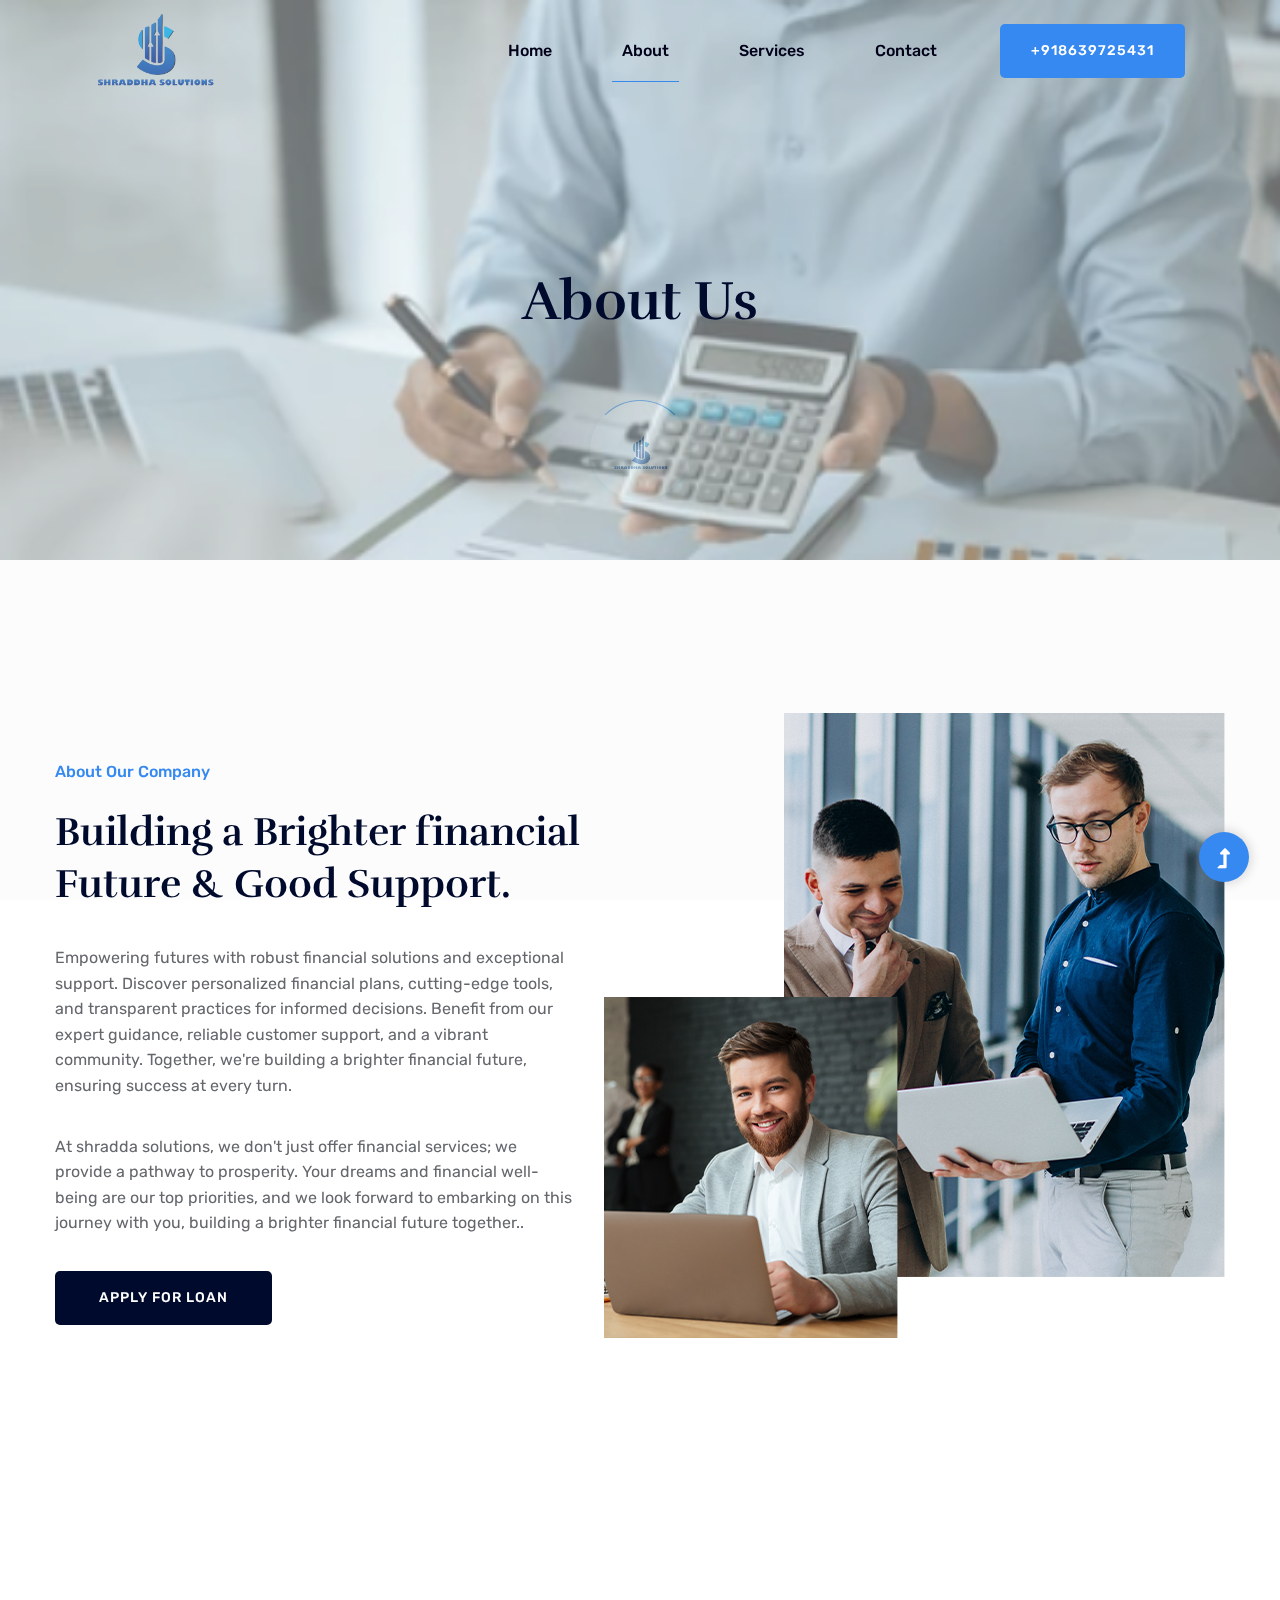
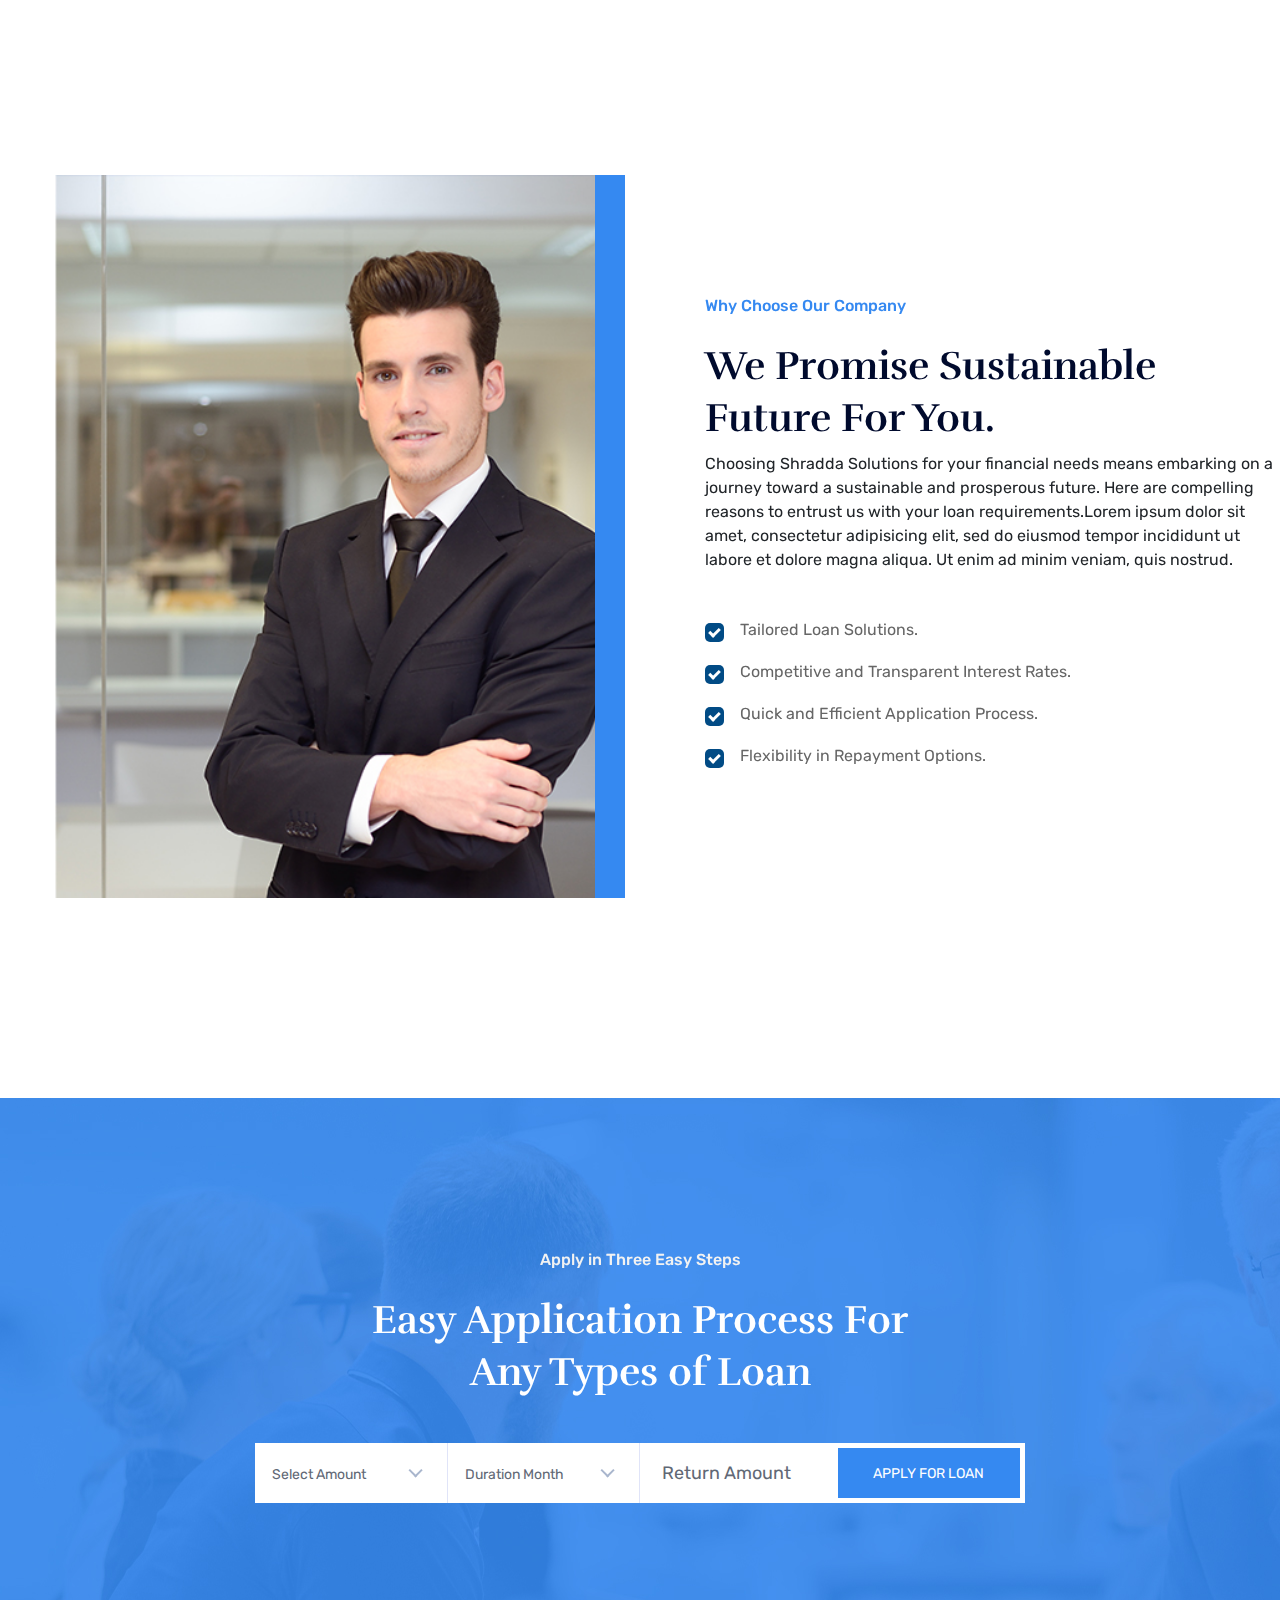
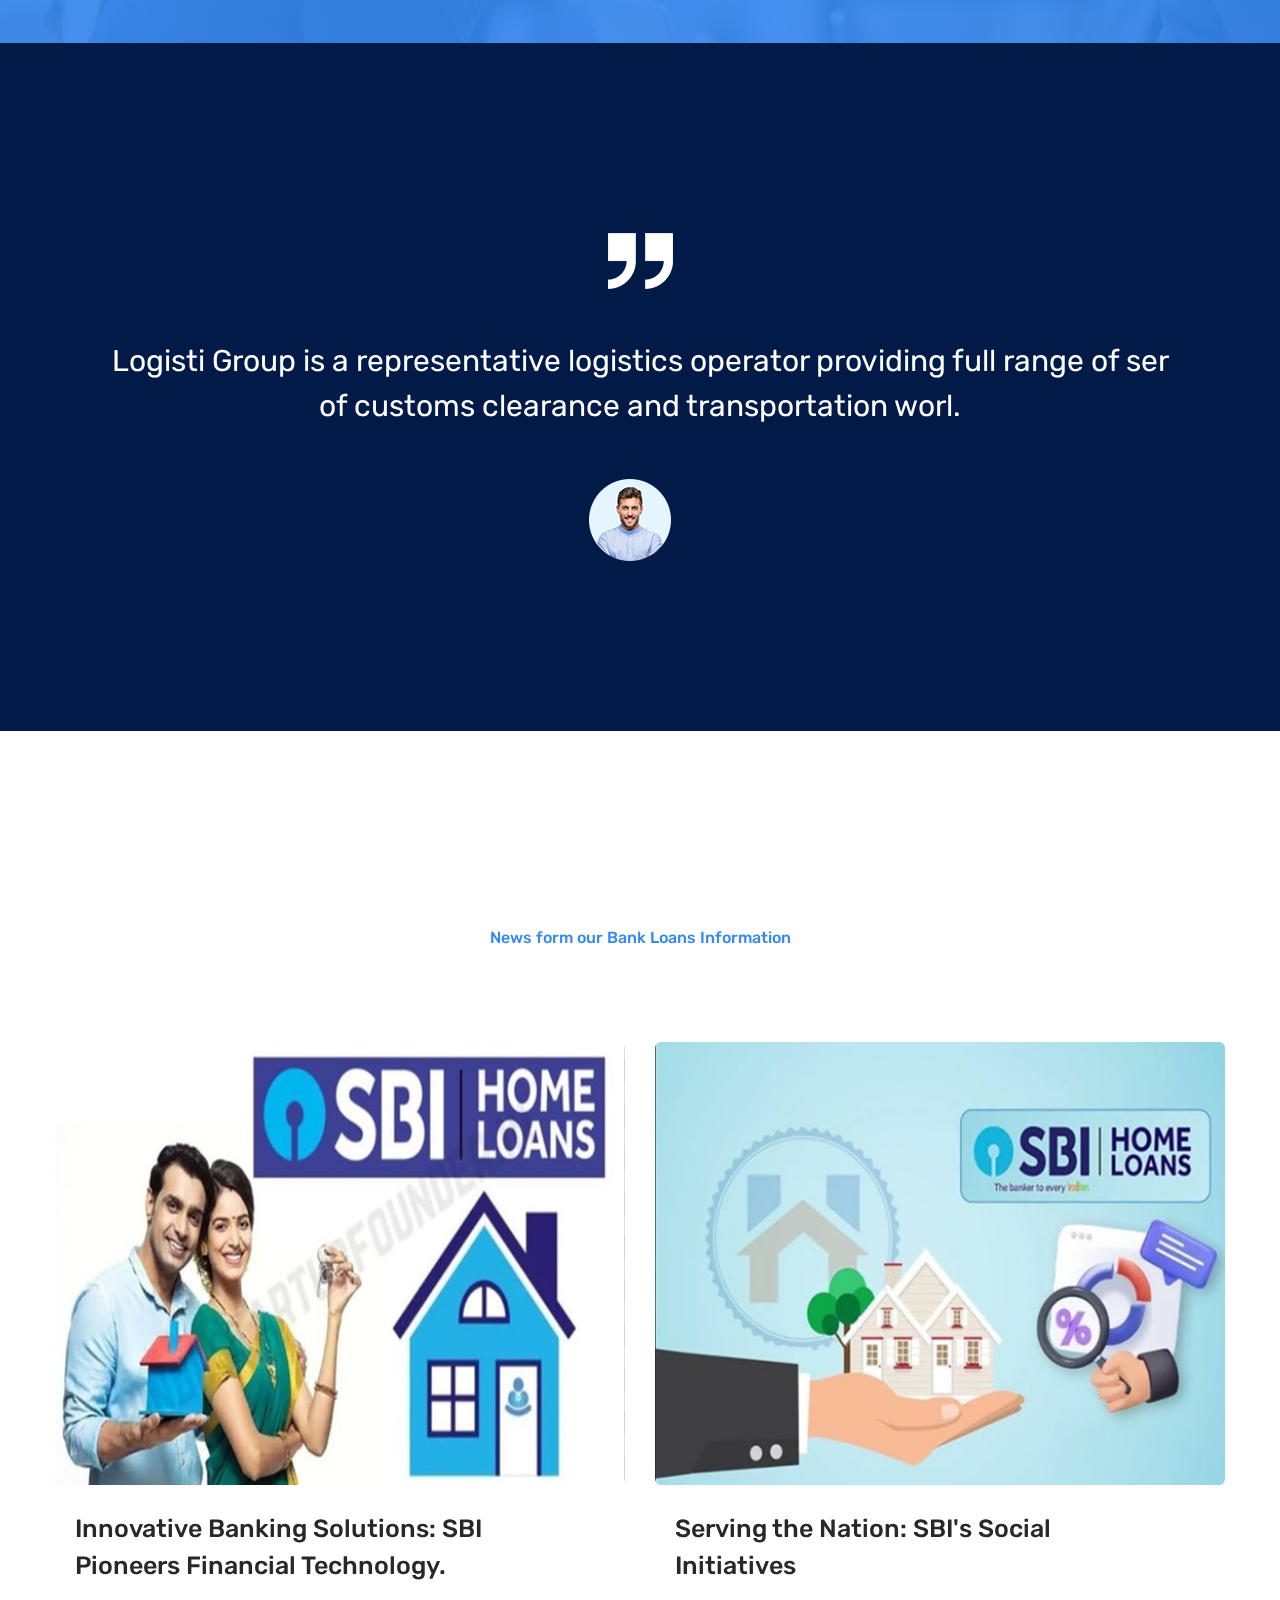
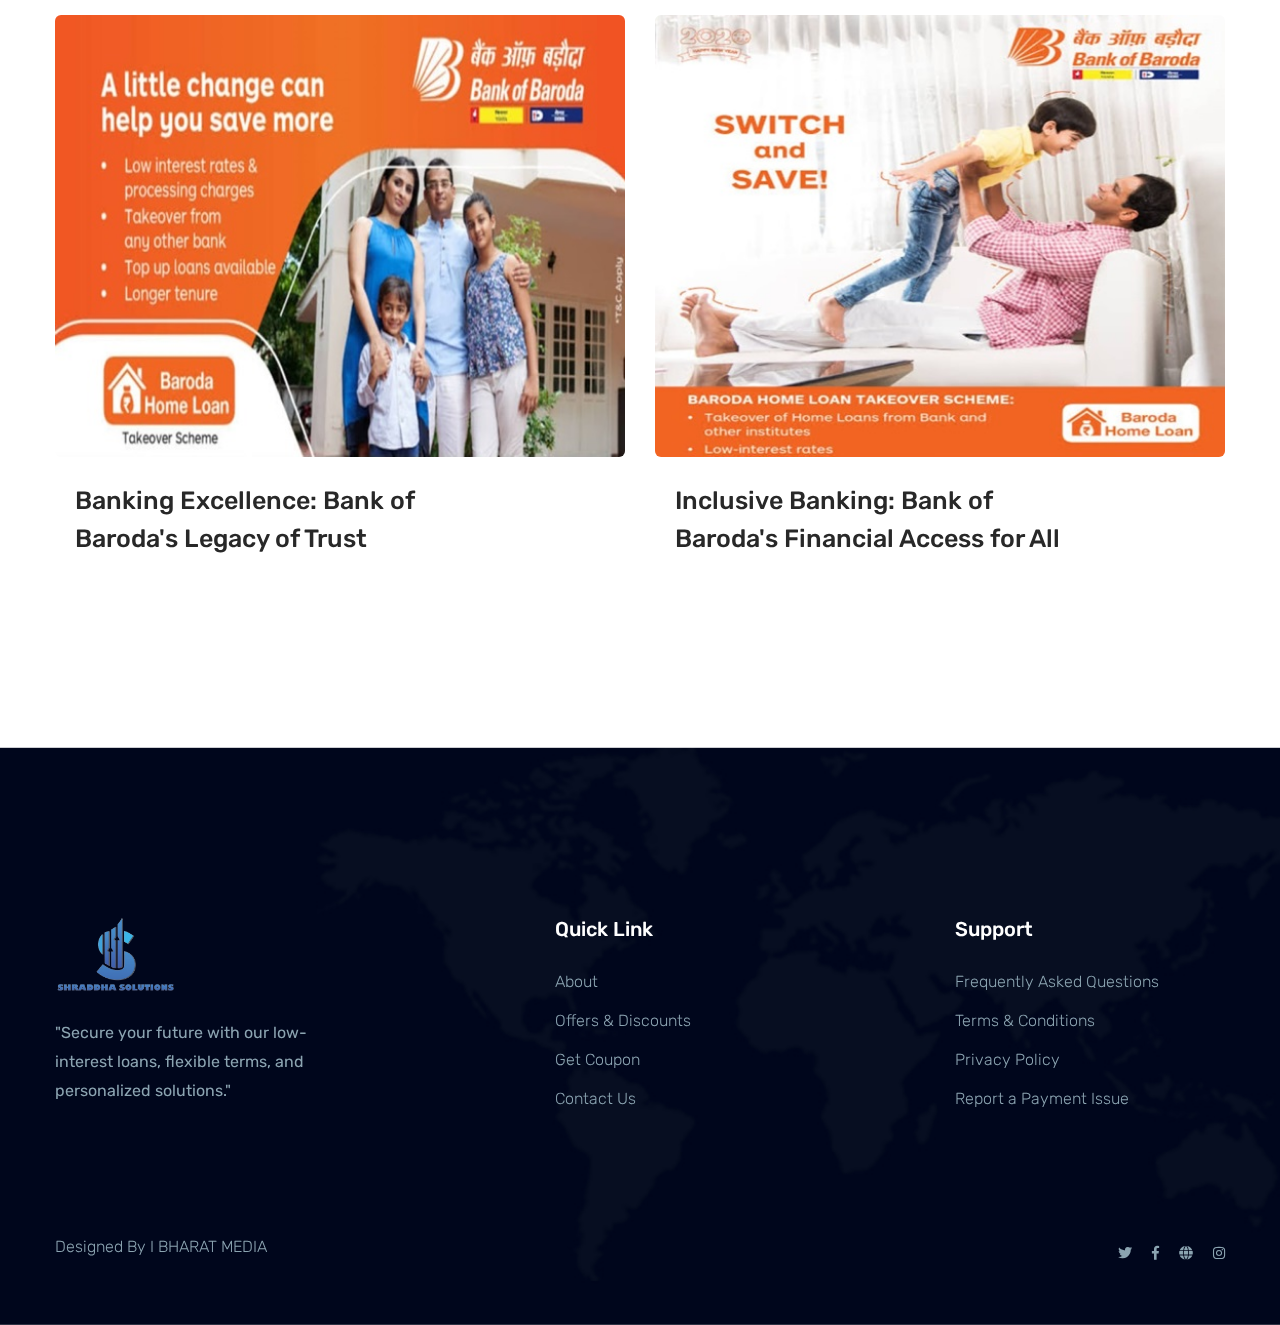
==== commit 1125d9f3: "about us, contact, services" ====
--- a/about.html
+++ b/about.html
@@ -33,7 +33,7 @@
             <div class="preloader-inner position-relative">
                 <div class="preloader-circle"></div>
                 <div class="preloader-img pere-text">
-                    <img src="assets/img/logo/logo.png" alt="">
+                    <img src="assets/img/logo/logo1.png" width="180px" " alt="">
                 </div>
             </div>
         </div>
@@ -47,7 +47,7 @@
                         <!-- Logo -->
                         <div class="col-xl-2 col-lg-2 col-md-1">
                             <div class="logo">
-                                <a href="index.html"><img src="assets/img/logo/logo.png" alt=""></a>
+                                <a href="index.html"><img src="assets/img/logo/logo1.png" width="120px" alt=""></a>
                             </div>
                         </div>
                         <div class="col-xl-10 col-lg-10 col-md-10">
@@ -59,20 +59,20 @@
                                         <li><a href="index.html">Home</a></li>
                                         <li class="active"><a href="about.html">About</a></li>
                                         <li><a href="services.html">Services</a></li>
-                                        <li><a href="blog.html">Blog</a>
+                                    <!--   <li><a href="#">Blog</a>
                                             <ul class="submenu">
-                                                <li><a href="blog.html">Blog</a></li>
-                                                <li><a href="blog_details.html">Blog Details</a></li>
-                                                <li><a href="elements.html">Element</a></li>
-                                                <li><a href="apply.html">Apply Now</a></li>
+                                                <li><a href="#">Blog</a></li>
+                                                <li><a href="#">Blog Details</a></li>
+                                                <li><a href="#">Element</a></li>
+                                                <li><a href="#">Apply Now</a></li>
                                             </ul>
-                                        </li>
+                                        </li>-->
                                         <li><a href="contact.html">Contact</a></li>
                                     </ul>
                                 </nav>
                             </div>
                             <div class="header-right-btn f-right d-none d-lg-block">
-                                <a href="#" class="btn header-btn">+880.762.009.00 </a>
+                                <a href="#" class="btn header-btn">+918639725431 </a>
                             </div>
                         </div>
                         </div>   
@@ -87,18 +87,19 @@
     <!-- Header End -->
     <main>
 
-        <!-- Hero Start-->
-        <div class="hero-area2  slider-height2 hero-overly2 d-flex align-items-center ">
-            <div class="container">
-                <div class="row">
-                    <div class="col-xl-12">
-                        <div class="hero-cap text-center pt-50">
-                            <h2>About us</h2>
-                        </div>
-                    </div>
-                </div>
-            </div>
-        </div>
+       <!-- Hero Start-->
+<div class="hero-area2 slider-height2 hero-overly2 d-flex align-items-center" style="background-image: url('assets/img/logo/bg.png');">
+    <div class="container">
+        <div class="row">
+            <div class="col-xl-12">
+                <div class="hero-cap text-center pt-50">
+                    <h2>About us</h2>
+                </div>
+            </div>
+        </div>
+    </div>
+</div>
+
         <!--Hero End -->
         <!-- About Law Start-->
         <div class="about-low-area section-padding2">
@@ -111,9 +112,9 @@
                                 <span>About Our Company</span>
                                 <h2>Building a Brighter financial Future & Good Support.</h2>
                             </div>
-                            <p>Lorem ipsum dolor sit amet, consectetur adipisicing elit, oeiusmod tempor incididunt ut labore et dolore magna aliqua. Ut eniminixm, quis nostrud exercitation ullamco laboris nisi ut aliquip exeaoauat. Duis aute irure dolor in reprehe.</p>
-                            <p>Lorem ipsum dolor sit amet, consectetur adipisicing elit, oeiusmod tempor incididunt ut labore et dolore magna aliq.</p>
-                            <a href="apply.html" class="btn">Apply for Loan</a>
+                            <p>Empowering futures with robust financial solutions and exceptional support. Discover personalized financial plans, cutting-edge tools, and transparent practices for informed decisions. Benefit from our expert guidance, reliable customer support, and a vibrant community. Together, we're building a brighter financial future, ensuring success at every turn.</p>
+                            <p>At shradda solutions, we don't just offer financial services; we provide a pathway to prosperity. Your dreams and financial well-being are our top priorities, and we look forward to embarking on this journey with you, building a brighter financial future together..</p>
+                            <a href="#" class="btn">Apply for Loan</a>
                         </div>
                     </div>
                     <div class="col-lg-6 col-md-12">
@@ -139,7 +140,7 @@
                         <div class="support-location-img mb-50">
                             <img src="assets/img/gallery/single2.jpg" alt="">
                             <div class="support-img-cap">
-                                <span>Since 1992</span>
+                               
                             </div>
                         </div>
                     </div>
@@ -150,22 +151,21 @@
                                 <span>Why Choose Our Company</span>
                                 <h2>We Promise Sustainable  Future For You.</h2>
                             </div>
-                            <div class="support-caption">
-                                <p>Lorem ipsum dolor sit amet, consectetur adipisicing elit, sed do eiusmod tempor incididunt ut labore et dolore magna aliqua. Ut enim ad minim veniam, quis nostrud.</p>
+                            <div class="support-caption">Choosing Shradda Solutions for your financial needs means embarking on a journey toward a sustainable and prosperous future. Here are compelling reasons to entrust us with your loan requirements.Lorem ipsum dolor sit amet, consectetur adipisicing elit, sed do eiusmod tempor incididunt ut labore et dolore magna aliqua. Ut enim ad minim veniam, quis nostrud.</p>
                                 <div class="select-suport-items">
-                                    <label class="single-items">Aorem ipsum dgolor sitnfd amet dfgbn fbsdg
+                                    <label class="single-items">Tailored Loan Solutions.
                                         <input type="checkbox" checked="checked active">
                                         <span class="checkmark"></span>
                                     </label>
-                                    <label class="single-items">Consectetur adipisicing bfnelit, sedb dvbnfo
+                                    <label class="single-items">Competitive and Transparent Interest Rates.
                                         <input type="checkbox" checked="checked active">
                                         <span class="checkmark"></span>
                                     </label>
-                                    <label class="single-items">Eiusmod tempor incididunt vmgldupout labore
+                                    <label class="single-items">Quick and Efficient Application Process.
                                         <input type="checkbox" checked="checked active">
                                         <span class="checkmark"></span>
                                     </label>
-                                    <label class="single-items">Admkde mibvnim veniam, quivds cnostrud.
+                                    <label class="single-items">Flexibility in Repayment Options.
                                         <input type="checkbox" checked="checked active">
                                         <span class="checkmark"></span>
                                     </label>
@@ -219,7 +219,7 @@
                                 <input type="text" placeholder="Return Amount">
                             </div>
                             <div class="search-form">
-                                <a href="apply.html">Apply for Loan</a>
+                                <a href="#">Apply for Loan</a>
                             </div>	
                         </form>	
                     </div>
@@ -228,11 +228,11 @@
         </div>
         <!-- Application Area End -->
         <!--Team Ara Start -->
-        <div class="team-area section-padding30">
+    <!-- <div class="team-area section-padding30">
             <div class="container">
                 <div class="row justify-content-center">
                     <div class="cl-xl-7 col-lg-8 col-md-10">
-                        <!-- Section Tittle -->
+                         Section Tittle 
                         <div class="section-tittle text-center mb-70">
                             <span>Our Loan Section Team Mambers</span>
                             <h2>Take a look to our professional team members.</h2>
@@ -244,7 +244,7 @@
                         <div class="single-team mb-30">
                             <div class="team-img">
                                 <img src="assets/img/gallery/home_blog1.png" alt="">
-                                <!-- Blog Social -->
+                                Blog Social 
                                 <div class="team-social">
                                     <li><a href="#"><i class="fab fa-facebook-f"></i></a></li>
                                     <li><a href="#"><i class="fab fa-twitter"></i></a></li>
@@ -261,7 +261,7 @@
                         <div class="single-team mb-30">
                             <div class="team-img">
                                 <img src="assets/img/gallery/home_blog2.png" alt="">
-                                <!-- Blog Social -->
+                                 Blog Social 
                                 <div class="team-social">
                                     <li><a href="#"><i class="fab fa-facebook-f"></i></a></li>
                                     <li><a href="#"><i class="fab fa-twitter"></i></a></li>
@@ -278,7 +278,7 @@
                         <div class="single-team mb-30">
                             <div class="team-img">
                                 <img src="assets/img/gallery/home_blog3.png" alt="">
-                                <!-- Blog Social -->
+                                 Blog Social 
                                 <div class="team-social">
                                     <li><a href="#"><i class="fab fa-facebook-f"></i></a></li>
                                     <li><a href="#"><i class="fab fa-twitter"></i></a></li>
@@ -295,7 +295,7 @@
                         <div class="single-team mb-30">
                             <div class="team-img">
                                 <img src="assets/img/gallery/home_blog4.png" alt="">
-                                <!-- Blog Social -->
+                                 Blog Social 
                                 <div class="team-social">
                                     <li><a href="#"><i class="fab fa-facebook-f"></i></a></li>
                                     <li><a href="#"><i class="fab fa-twitter"></i></a></li>
@@ -310,7 +310,7 @@
                     </div>
                 </div>
             </div>
-        </div>
+        </div>-->
         <!-- Team Ara End -->
         <!-- Testimonial Start -->
         <div class="testimonial-area t-bg testimonial-padding">
@@ -333,8 +333,7 @@
                                             <img src="assets/img/testmonial/Homepage_testi.png" alt="">
                                         </div>
                                        <div class="founder-text">
-                                            <span>Jessya Inn</span>
-                                            <p>Co Founder</p>
+                                            
                                        </div>
                                     </div>
                                 </div>
@@ -354,8 +353,7 @@
                                             <img src="assets/img/testmonial/Homepage_testi.png" alt="">
                                         </div>
                                        <div class="founder-text">
-                                            <span>Jessya Inn</span>
-                                            <p>Co Founder</p>
+                                            
                                        </div>
                                     </div>
                                 </div>
@@ -366,51 +364,75 @@
             </div>
         </div>
         <!-- Testimonial End -->
-        <!-- Blog Ara Start -->
-        <div class="home-blog-area section-padding30">
-            <div class="container">
-                <div class="row justify-content-center">
-                    <div class="col-lg-7 col-md-10">
-                        <!-- Section Tittle -->
-                        <div class="section-tittle text-center mb-70">
-                            <span>News form our latest blog</span>
-                            <h2>News from around the world selected by us.</h2>
-                        </div> 
-                    </div>
-                </div>
-                <div class="row">
-                    <div class="col-xl-6 col-lg-6 col-md-6">
-                        <!-- single-david -->
-                        <div class="single-blogs mb-30">
-                            <div class="blog-images">
-                                <img src="assets/img/gallery/blog1.png" alt="">
-                            </div>
-                            <div class="blog-captions">
-                                <span>January 28, 2020</span>
-                                <h2><a href="blog_details.html">The advent of pesticides brought 
-                                    in its benefits and pitfalls.</a></h2>
-                                <p>October 6, a2020by Steve</p>
-                            </div>
-                        </div>
-                    </div>
-                    <div class="col-xl-6 col-lg-6 col-md-6">
-                        <!-- single-david -->
-                        <div class="single-blogs mb-30">
-                            <div class="blog-images">
-                                <img src="assets/img/gallery/blog2.png" alt="">
-                            </div>
-                            <div class="blog-captions">
-                                <span>January 28, 2020</span>
-                                <h2><a href="blog_details.html">The advent of pesticides brought 
-                                    in its benefits and pitfalls.</a></h2>
-                                <p>October 6, a2020by Steve</p>
-                            </div>
-                        </div>
-                    </div>
-                </div>
-            </div>
-        </div>
-        <!-- Blog Ara End -->
+       <!-- Blog Ara Start -->
+       <div class="home-blog-area section-padding30">
+        <div class="container">
+            <div class="row justify-content-center">
+                <div class="col-lg-7 col-md-10">
+                    <!-- Section Tittle -->
+                    <div class="section-tittle text-center mb-70">
+                        <span>News form our  Bank Loans Information</span>
+                       <!-- <h2>News from around the world selected by us.</h2>-->
+                    </div> 
+                </div>
+            </div>
+            <div class="row">
+                <div class="col-xl-6 col-lg-6 col-md-6">
+                    <!-- single-david -->
+                    <div class="single-blogs mb-30">
+                        <div class="blog-images">
+                            <img src="assets/img/gallery/blog3.jpeg" alt="">
+                        </div>
+                        <div class="blog-captions">
+                            
+                            <h2><a href="blog_details.html">Innovative Banking Solutions: SBI Pioneers Financial Technology.
+                                </a></h2>
+                            
+                        </div>
+                    </div>
+                </div>
+                <div class="col-xl-6 col-lg-6 col-md-6">
+                    <!-- single-david -->
+                    <div class="single-blogs mb-30">
+                        <div class="blog-images">
+                            <img src="assets/img/gallery/blog1.jpeg" alt="">
+                        </div>
+                        <div class="blog-captions">
+                           
+                            <h2><a href="blog_details.html">Serving the Nation: SBI's Social Initiatives</a></h2>
+                           
+                        </div>
+                    </div>
+                </div>
+                <div class="col-xl-6 col-lg-6 col-md-6">
+                    <!-- single-david -->
+                    <div class="single-blogs mb-30">
+                        <div class="blog-images">
+                            <img src="assets/img/gallery/blog2.jpeg" alt="">
+                        </div>
+                        <div class="blog-captions">
+                           
+                            <h2><a href="blog_details.html">Banking Excellence: Bank of Baroda's Legacy of Trust</a></h2>
+                           
+                        </div>
+                    </div>
+                </div><div class="col-xl-6 col-lg-6 col-md-6">
+                    <!-- single-david -->
+                    <div class="single-blogs mb-30">
+                        <div class="blog-images">
+                            <img src="assets/img/gallery/blog4.jpeg" alt="">
+                        </div>
+                        <div class="blog-captions">
+                           
+                            <h2><a href="blog_details.html">Inclusive Banking: Bank of Baroda's Financial Access for All</a></h2>
+                           
+                        </div>
+                    </div>
+                </div>
+            </div>
+        </div>
+    </div>
+    <!-- Blog Ara End -->
 
     </main>
     <footer>
@@ -424,11 +446,12 @@
                                 <div class="single-footer-caption mb-30">
                                     <!-- logo -->
                                     <div class="footer-logo">
-                                        <a href="index.html"><img src="assets/img/logo/logo2_footer.png" alt=""></a>
-                                    </div>
+                                        <a href="index.html"><img src="assets/img/logo/logo1.png" width="120px" alt=""></a><br><br>
+                                    
                                     <div class="footer-pera">
-                                        <p>Heaven fruitful doesn't over lesser days appear creeping seasons so behold bearing</p>
+                                        <p>"Secure your future with our low-interest loans, flexible terms, and personalized solutions."</p>
                                    </div>
+                                </div>
                                 </div>
                             </div>
                         </div>
@@ -445,19 +468,7 @@
                                 </div>
                             </div>
                         </div>
-                        <div class="col-xl-2 col-lg-3 col-md-4 col-sm-6">
-                            <div class="single-footer-caption mb-50">
-                                <div class="footer-tittle">
-                                    <h4>New Products</h4>
-                                    <ul>
-                                        <li><a href="#">Woman Cloth</a></li>
-                                        <li><a href="#">Fashion Accessories</a></li>
-                                        <li><a href="#">Man Accessories</a></li>
-                                        <li><a href="#">Rubber made Toys</a></li>     
-                                    </ul>
-                                </div>
-                            </div>
-                        </div>
+                        
                         <div class="col-xl-3 col-lg-3 col-md-4 col-sm-6">
                             <div class="single-footer-caption mb-50">
                                 <div class="footer-tittle">
@@ -477,9 +488,8 @@
                     <div class="row d-flex justify-content-between align-items-center">
                         <div class="col-xl-9 col-lg-8">
                             <div class="footer-copy-right">
-                                <p><!-- Link back to Colorlib can't be removed. Template is licensed under CC BY 3.0. -->
-  Copyright &copy;<script>document.write(new Date().getFullYear());</script> All rights reserved | This template is made with <i class="fa fa-heart" aria-hidden="true"></i> by <a href="https://colorlib.com/" target="_blank">Colorlib</a>
-  <!-- Link back to Colorlib can't be removed. Template is licensed under CC BY 3.0. --></p>
+                                <p>Designed By I BHARAT MEDIA</a>
+                                </p>
                             </div>
                         </div>
                         <div class="col-xl-3 col-lg-4">
--- a/assets/css/style.css
+++ b/assets/css/style.css
@@ -6666,7 +6666,7 @@
 
 /* line 16, ../../../sponDon TI/Running Project/259.Finance_HTML/assets/scss/_contact.scss */
 .contact-info__icon i, .contact-info__icon span {
-  color: #8f9195;
+  color: #3589f1;
   font-size: 27px;
 }
 
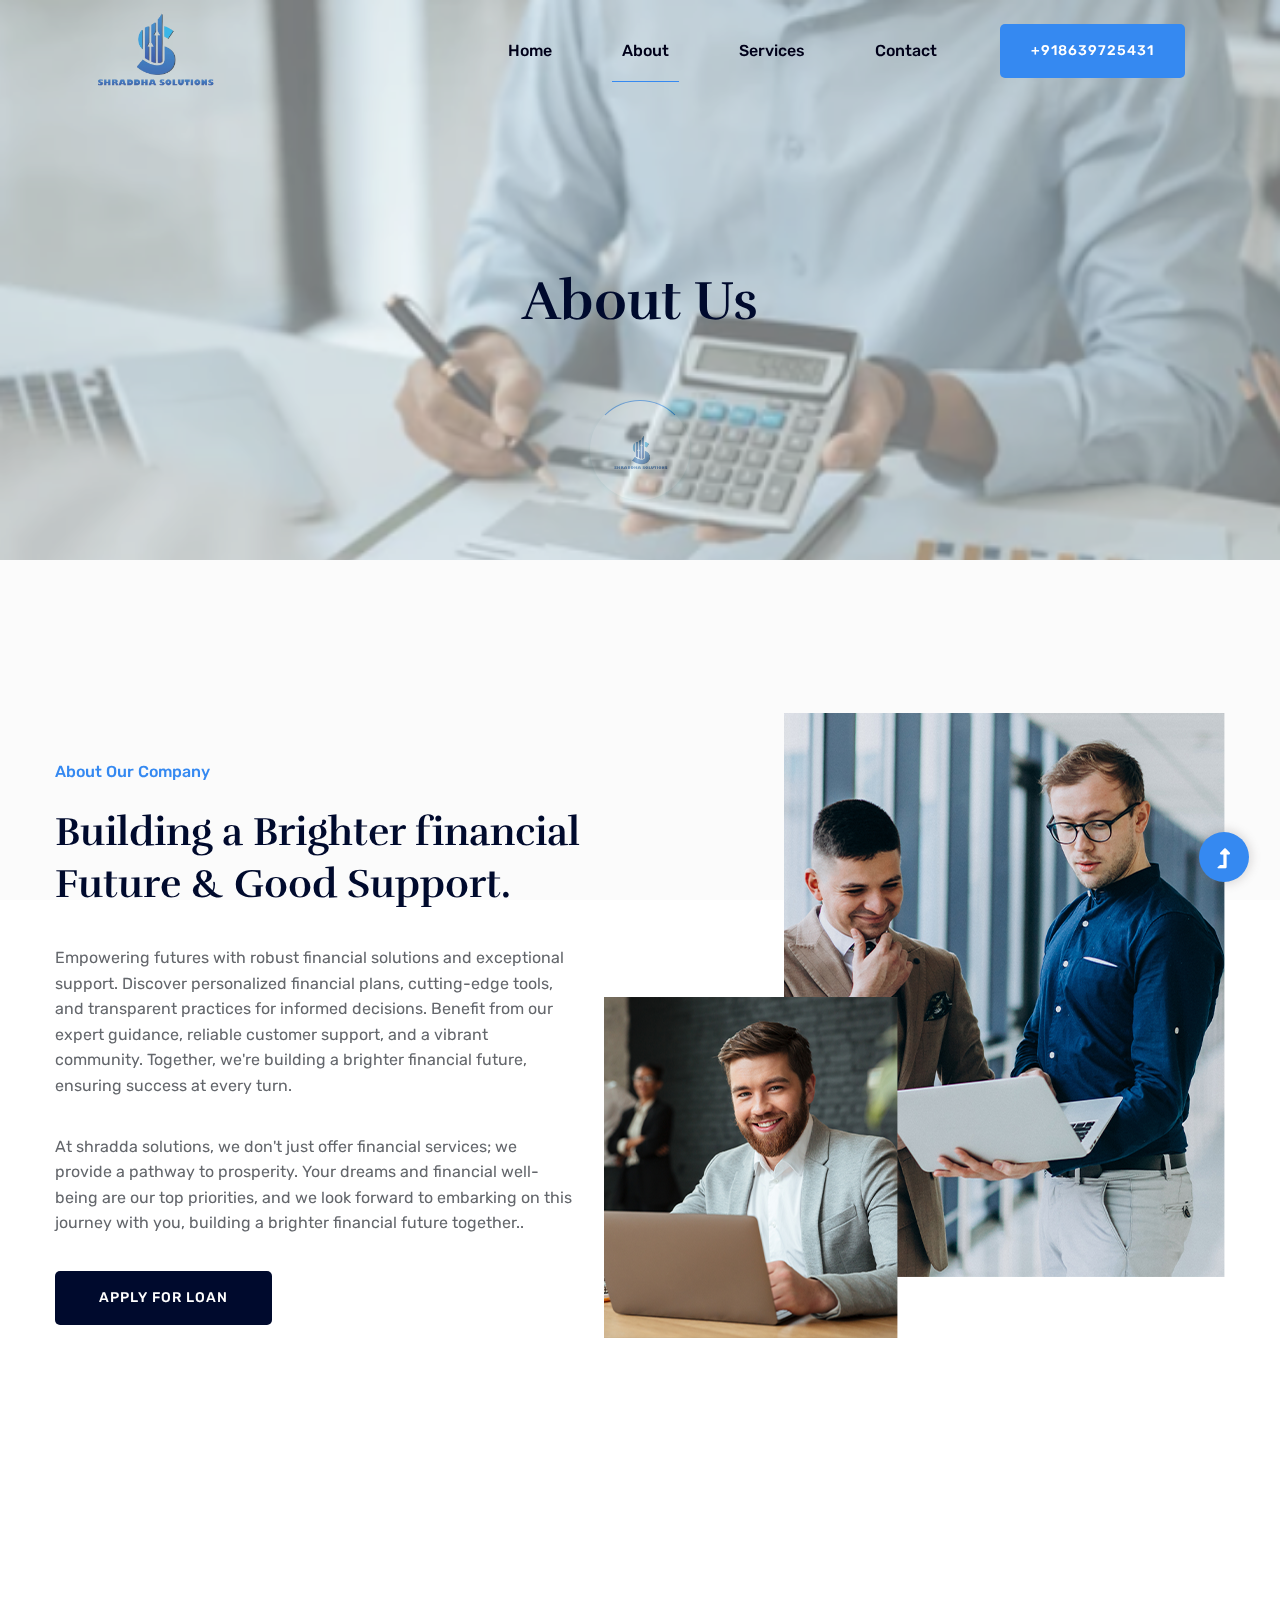
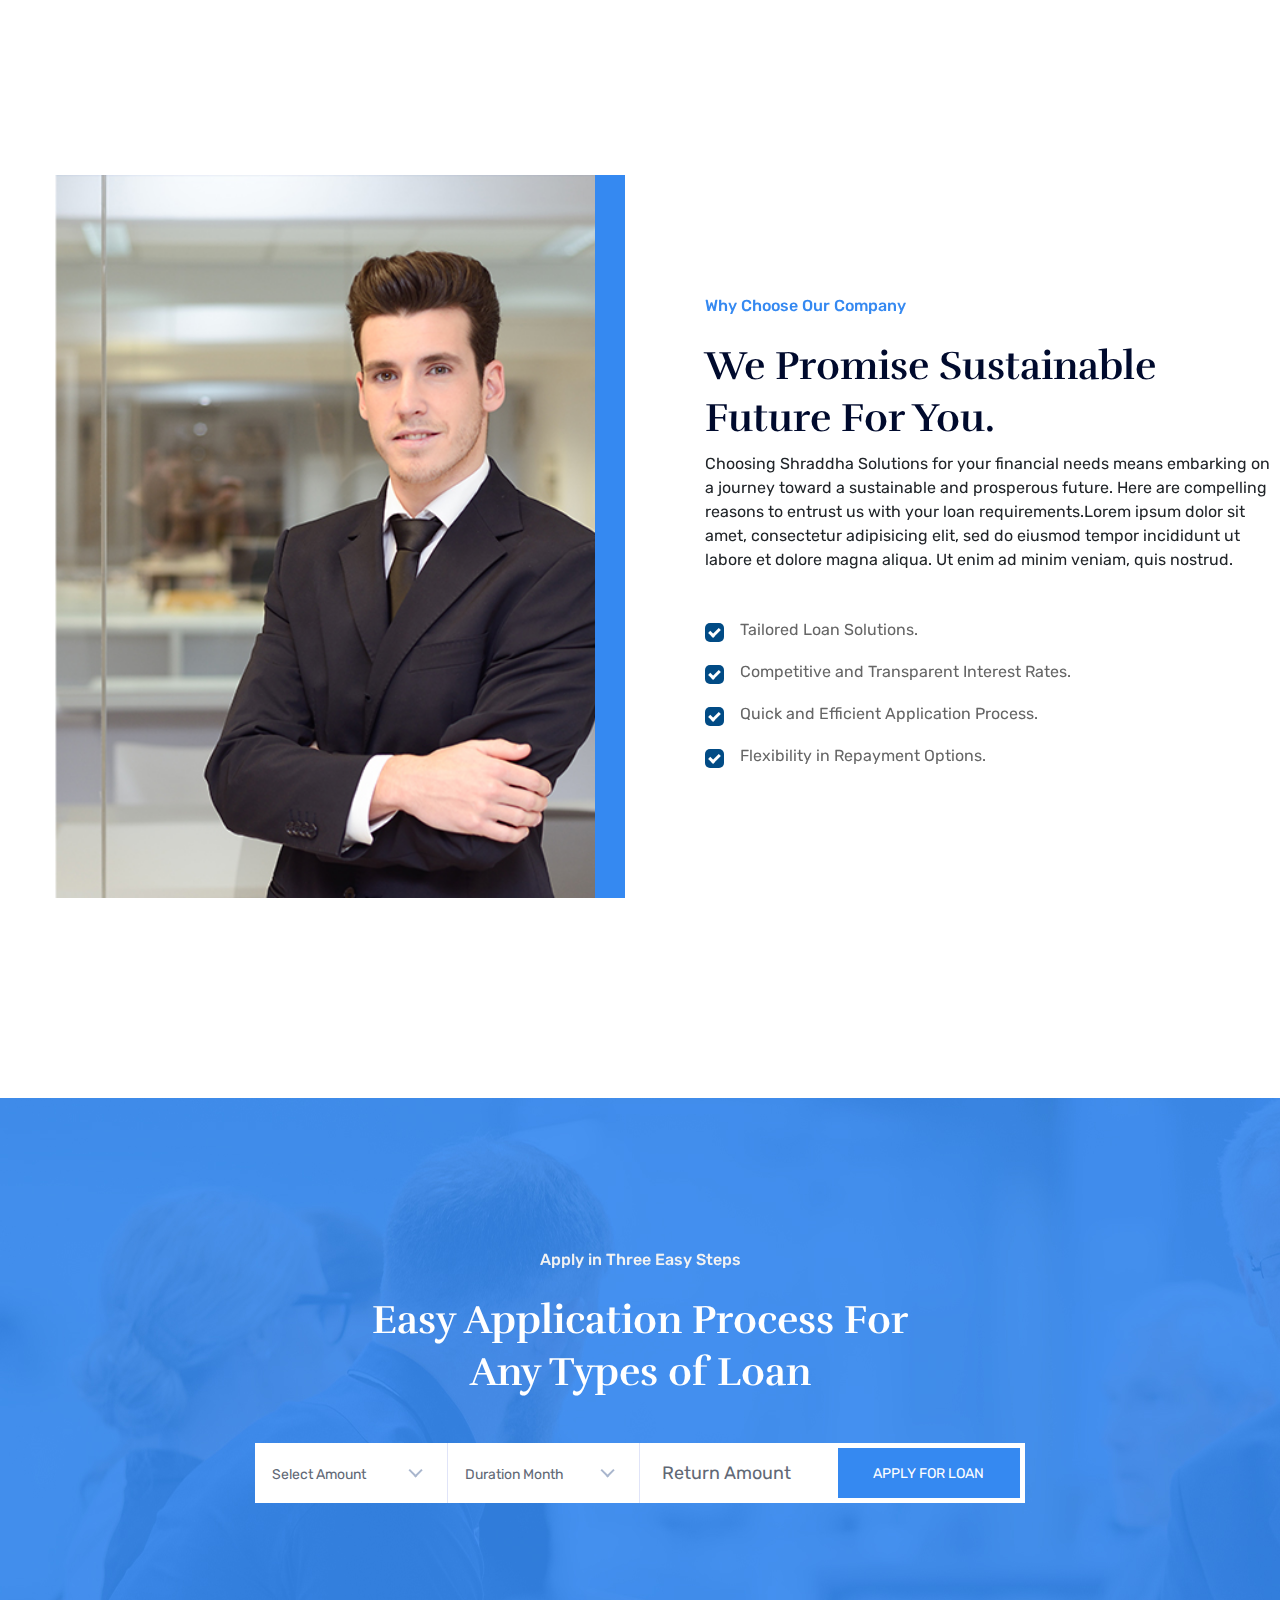
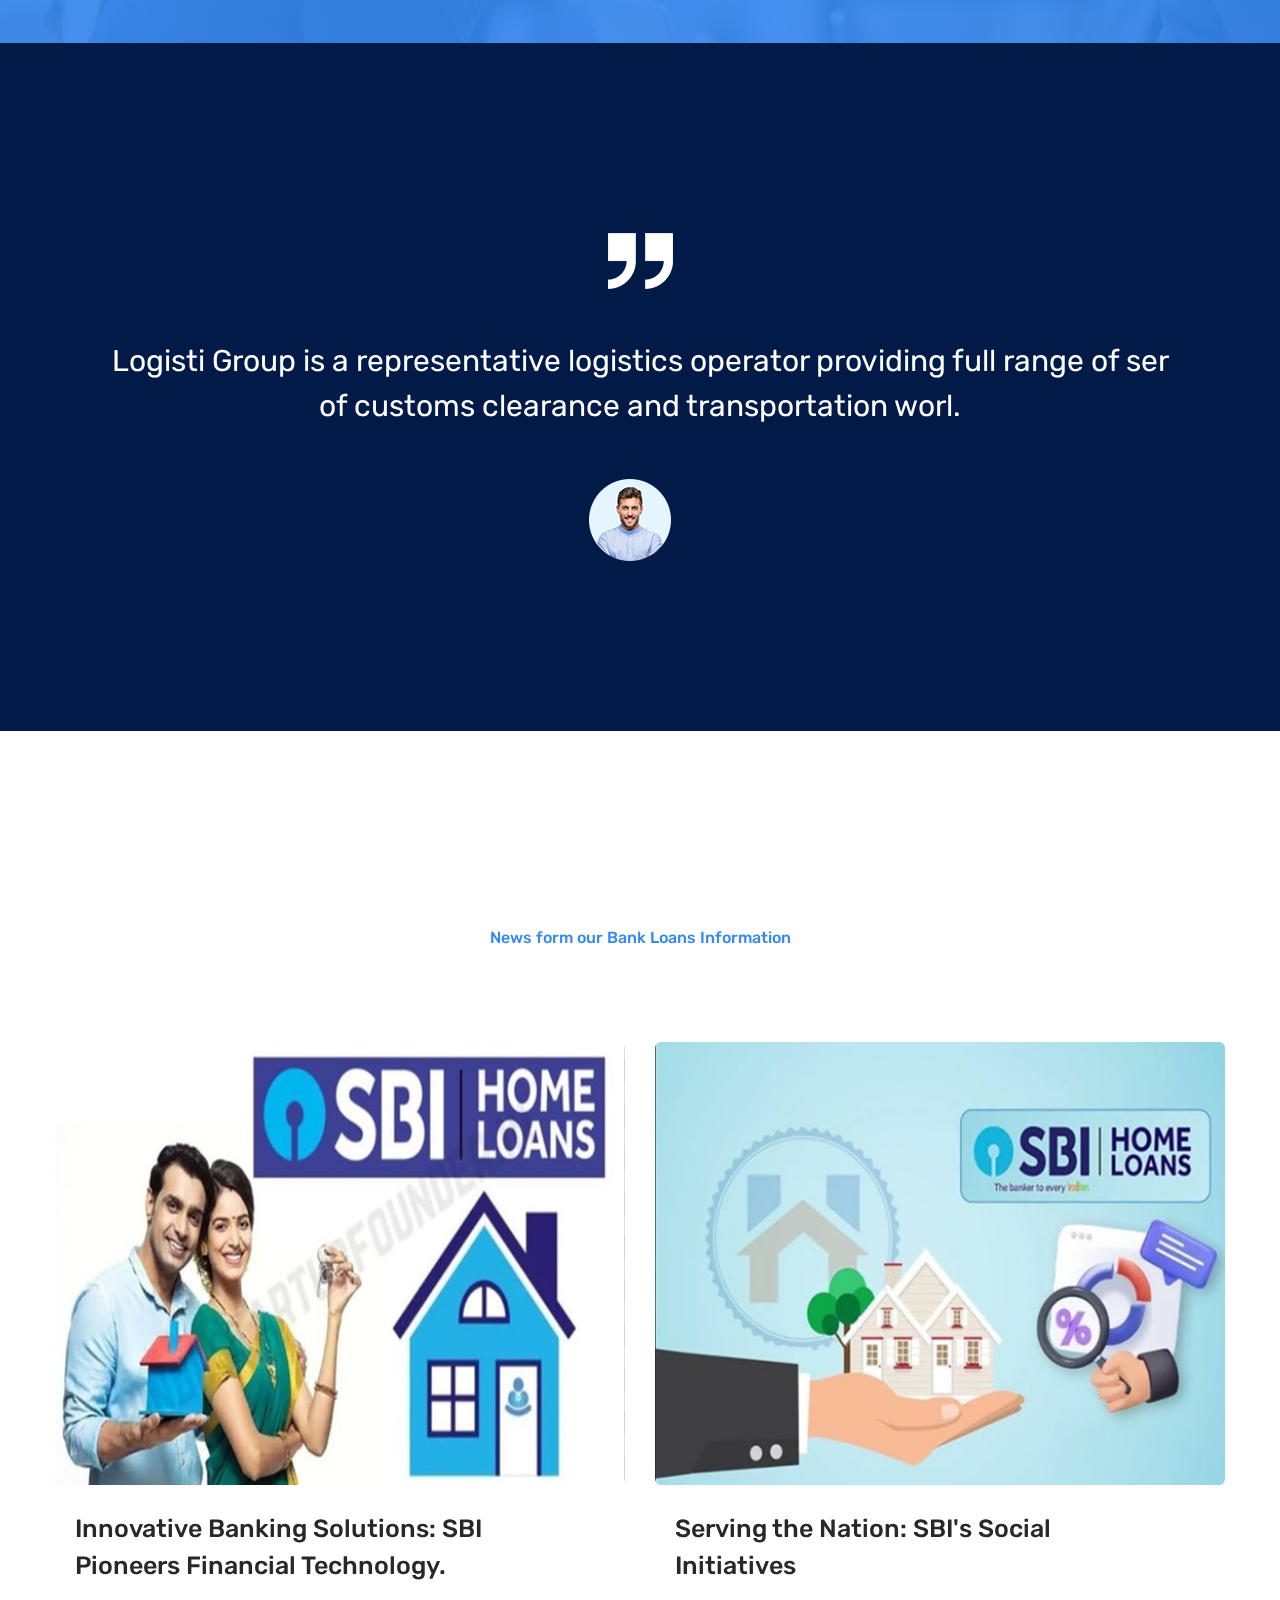
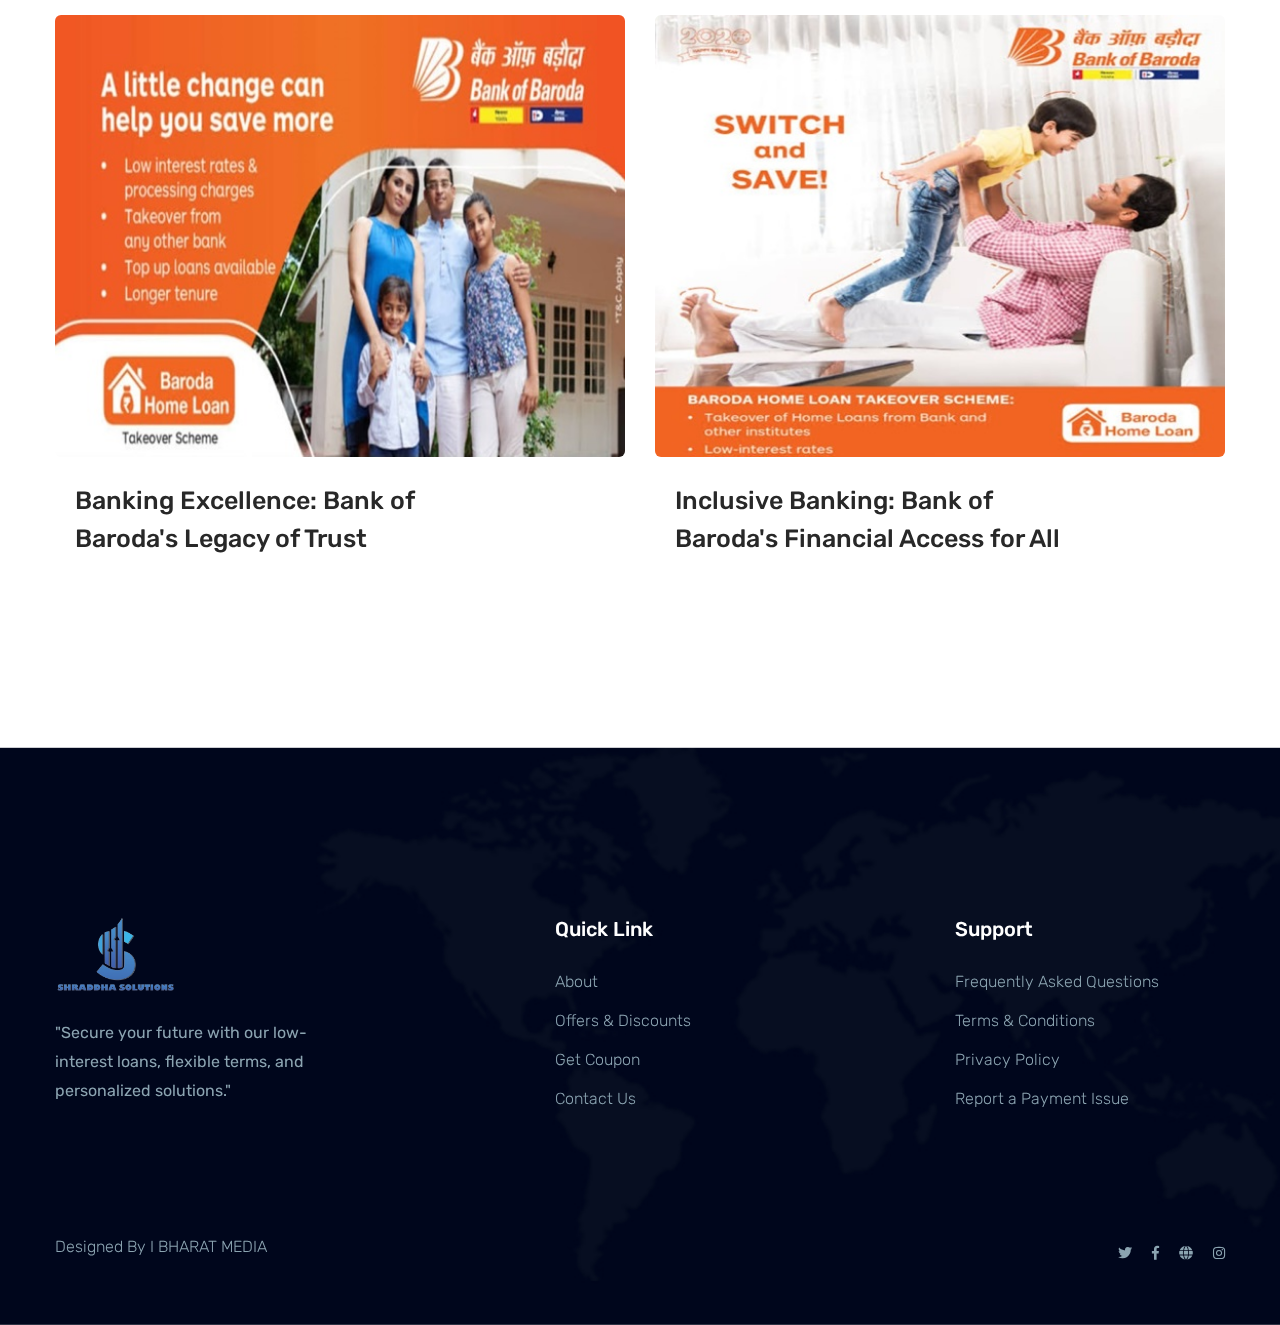
==== commit 47d22e18: "home page upadated" ====
--- a/about.html
+++ b/about.html
@@ -151,7 +151,7 @@
                                 <span>Why Choose Our Company</span>
                                 <h2>We Promise Sustainable  Future For You.</h2>
                             </div>
-                            <div class="support-caption">Choosing Shradda Solutions for your financial needs means embarking on a journey toward a sustainable and prosperous future. Here are compelling reasons to entrust us with your loan requirements.Lorem ipsum dolor sit amet, consectetur adipisicing elit, sed do eiusmod tempor incididunt ut labore et dolore magna aliqua. Ut enim ad minim veniam, quis nostrud.</p>
+                            <div class="support-caption">Choosing Shraddha Solutions for your financial needs means embarking on a journey toward a sustainable and prosperous future. Here are compelling reasons to entrust us with your loan requirements.Lorem ipsum dolor sit amet, consectetur adipisicing elit, sed do eiusmod tempor incididunt ut labore et dolore magna aliqua. Ut enim ad minim veniam, quis nostrud.</p>
                                 <div class="select-suport-items">
                                     <label class="single-items">Tailored Loan Solutions.
                                         <input type="checkbox" checked="checked active">
--- a/assets/css/style.css
+++ b/assets/css/style.css
@@ -6709,7 +6709,7 @@
 
 /* line 61, ../../../sponDon TI/Running Project/259.Finance_HTML/assets/scss/_contact.scss */
 .form-contact .form-control {
-  border: 1px solid #e5e6e9;
+  border: 1px solid #3589f1;
   border-radius: 0px;
   height: 48px;
   padding-left: 18px;
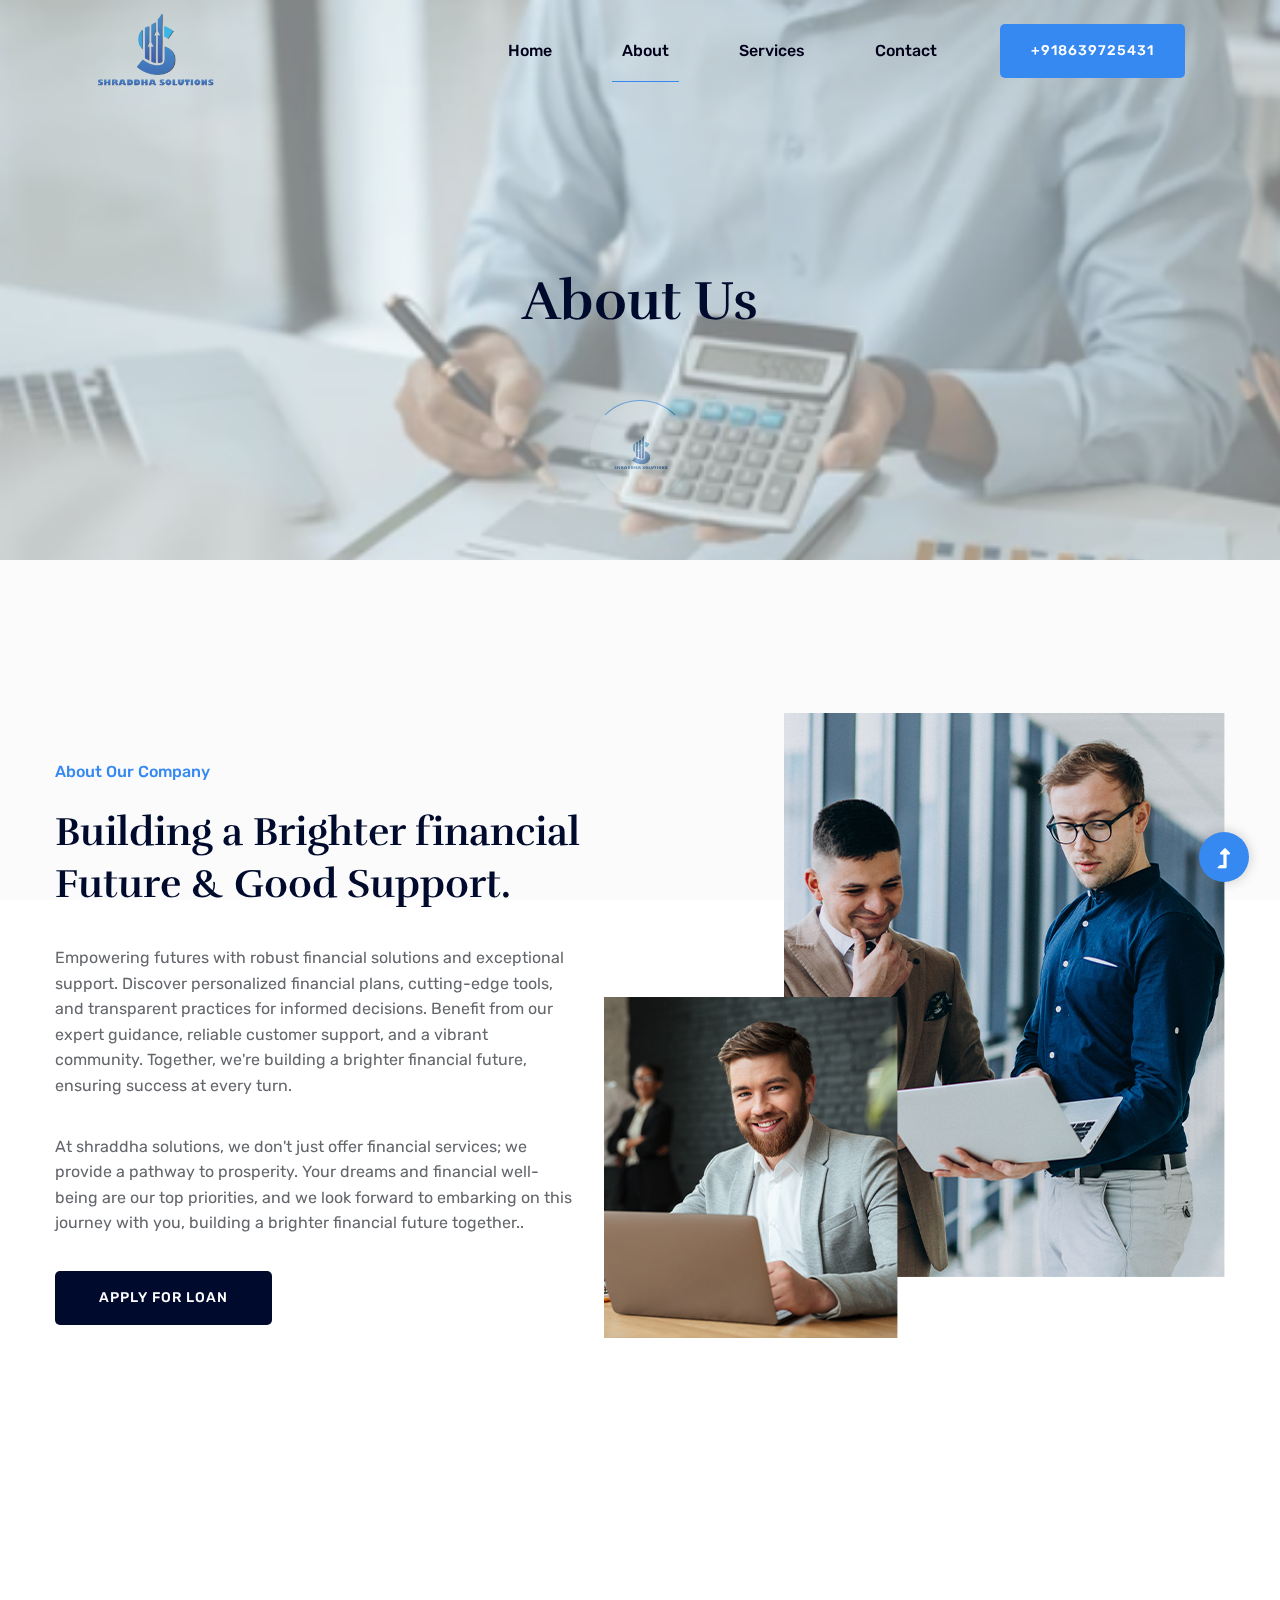
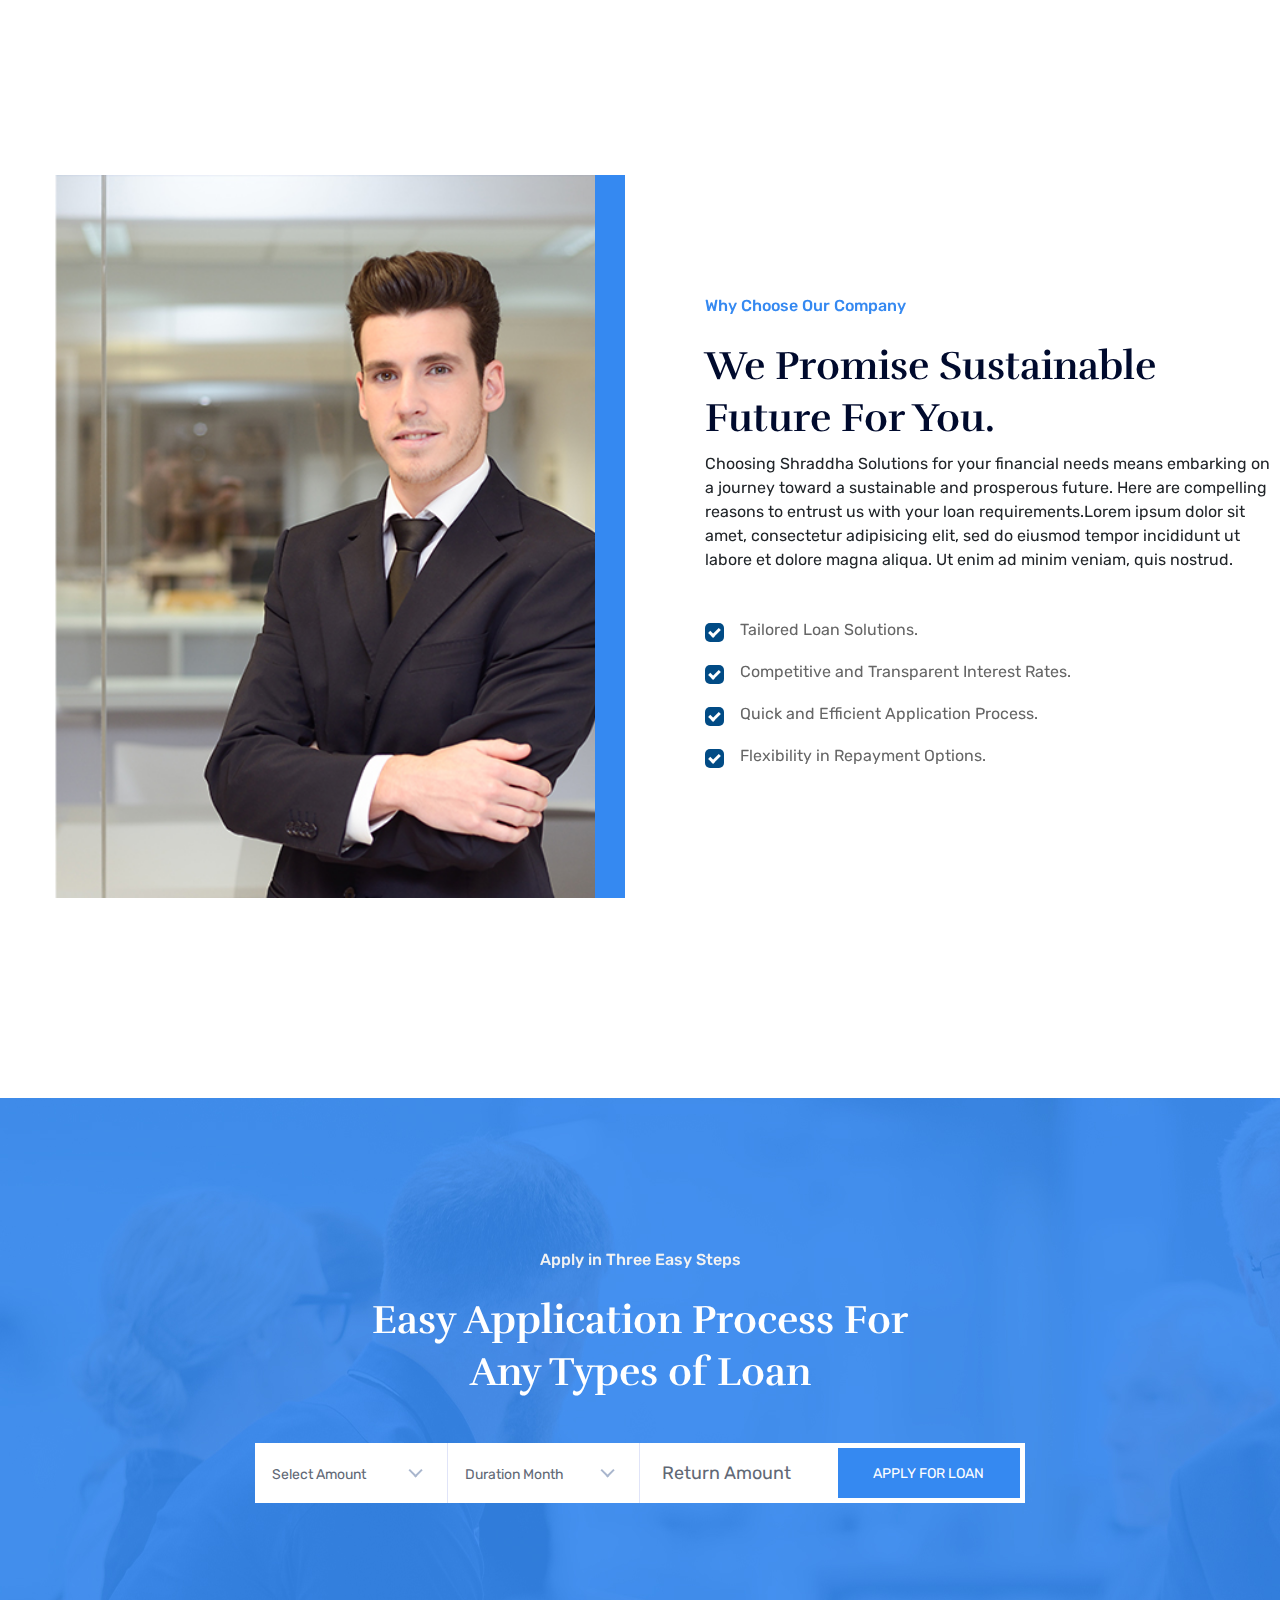
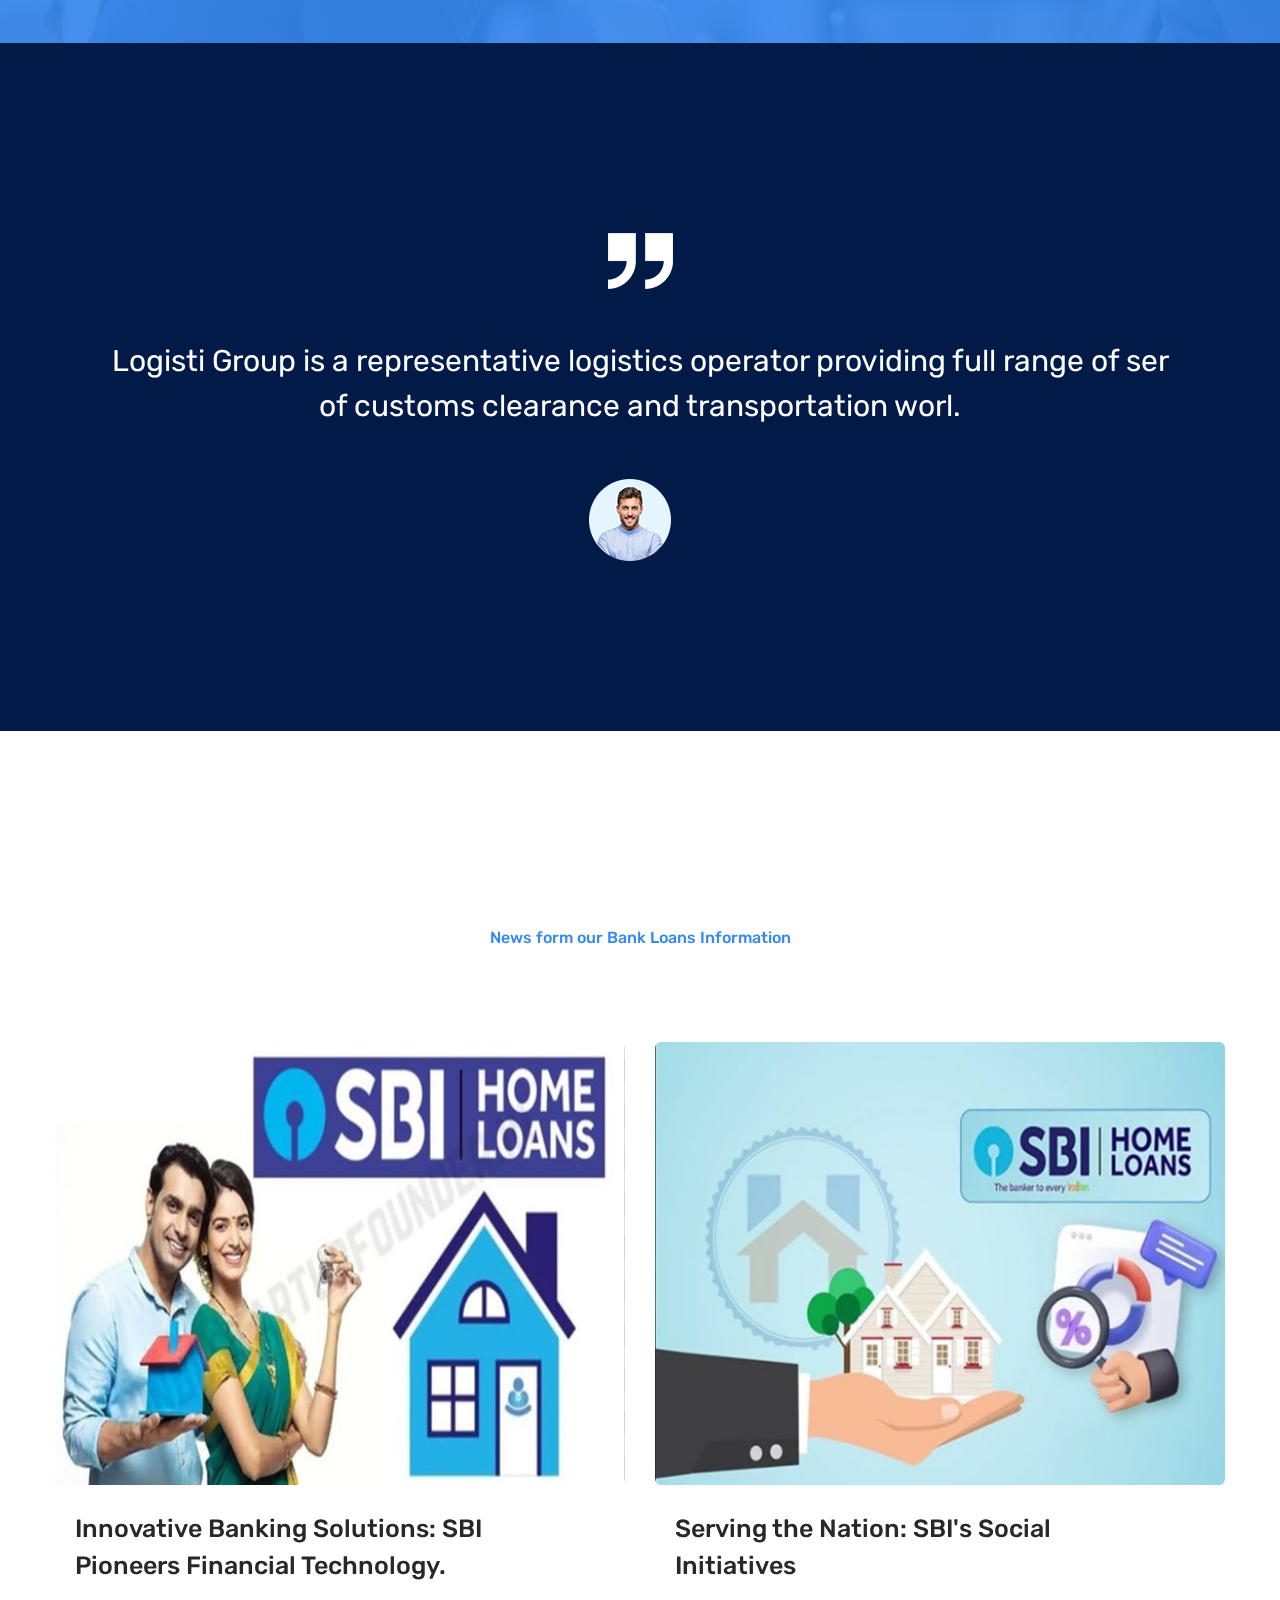
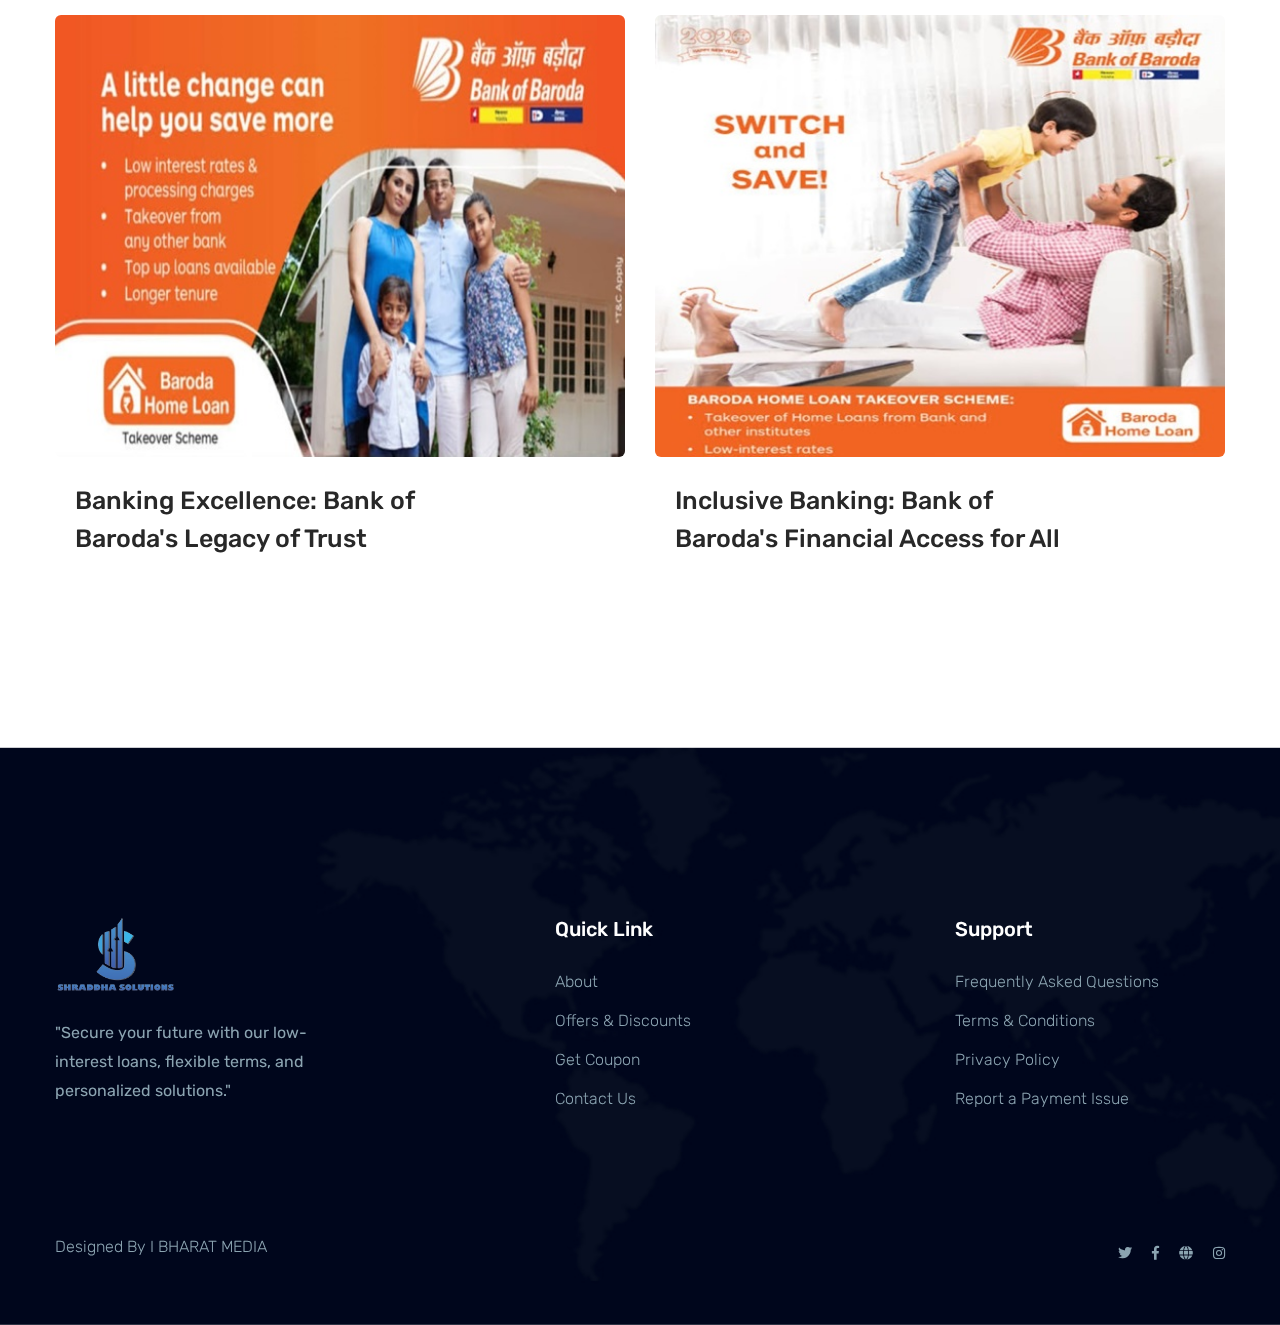
==== commit 384e99ee: "home page" ====
--- a/about.html
+++ b/about.html
@@ -6,7 +6,7 @@
 <head>
         <meta charset="utf-8">
         <meta http-equiv="x-ua-compatible" content="ie=edge">
-        <title>Finance HTML-5 Template </title>
+        <title>Shradda Solutions </title>
         <meta name="description" content="">
         <meta name="viewport" content="width=device-width, initial-scale=1">
         <link rel="manifest" href="site.html">
@@ -113,7 +113,7 @@
                                 <h2>Building a Brighter financial Future & Good Support.</h2>
                             </div>
                             <p>Empowering futures with robust financial solutions and exceptional support. Discover personalized financial plans, cutting-edge tools, and transparent practices for informed decisions. Benefit from our expert guidance, reliable customer support, and a vibrant community. Together, we're building a brighter financial future, ensuring success at every turn.</p>
-                            <p>At shradda solutions, we don't just offer financial services; we provide a pathway to prosperity. Your dreams and financial well-being are our top priorities, and we look forward to embarking on this journey with you, building a brighter financial future together..</p>
+                            <p>At shraddha solutions, we don't just offer financial services; we provide a pathway to prosperity. Your dreams and financial well-being are our top priorities, and we look forward to embarking on this journey with you, building a brighter financial future together..</p>
                             <a href="#" class="btn">Apply for Loan</a>
                         </div>
                     </div>
